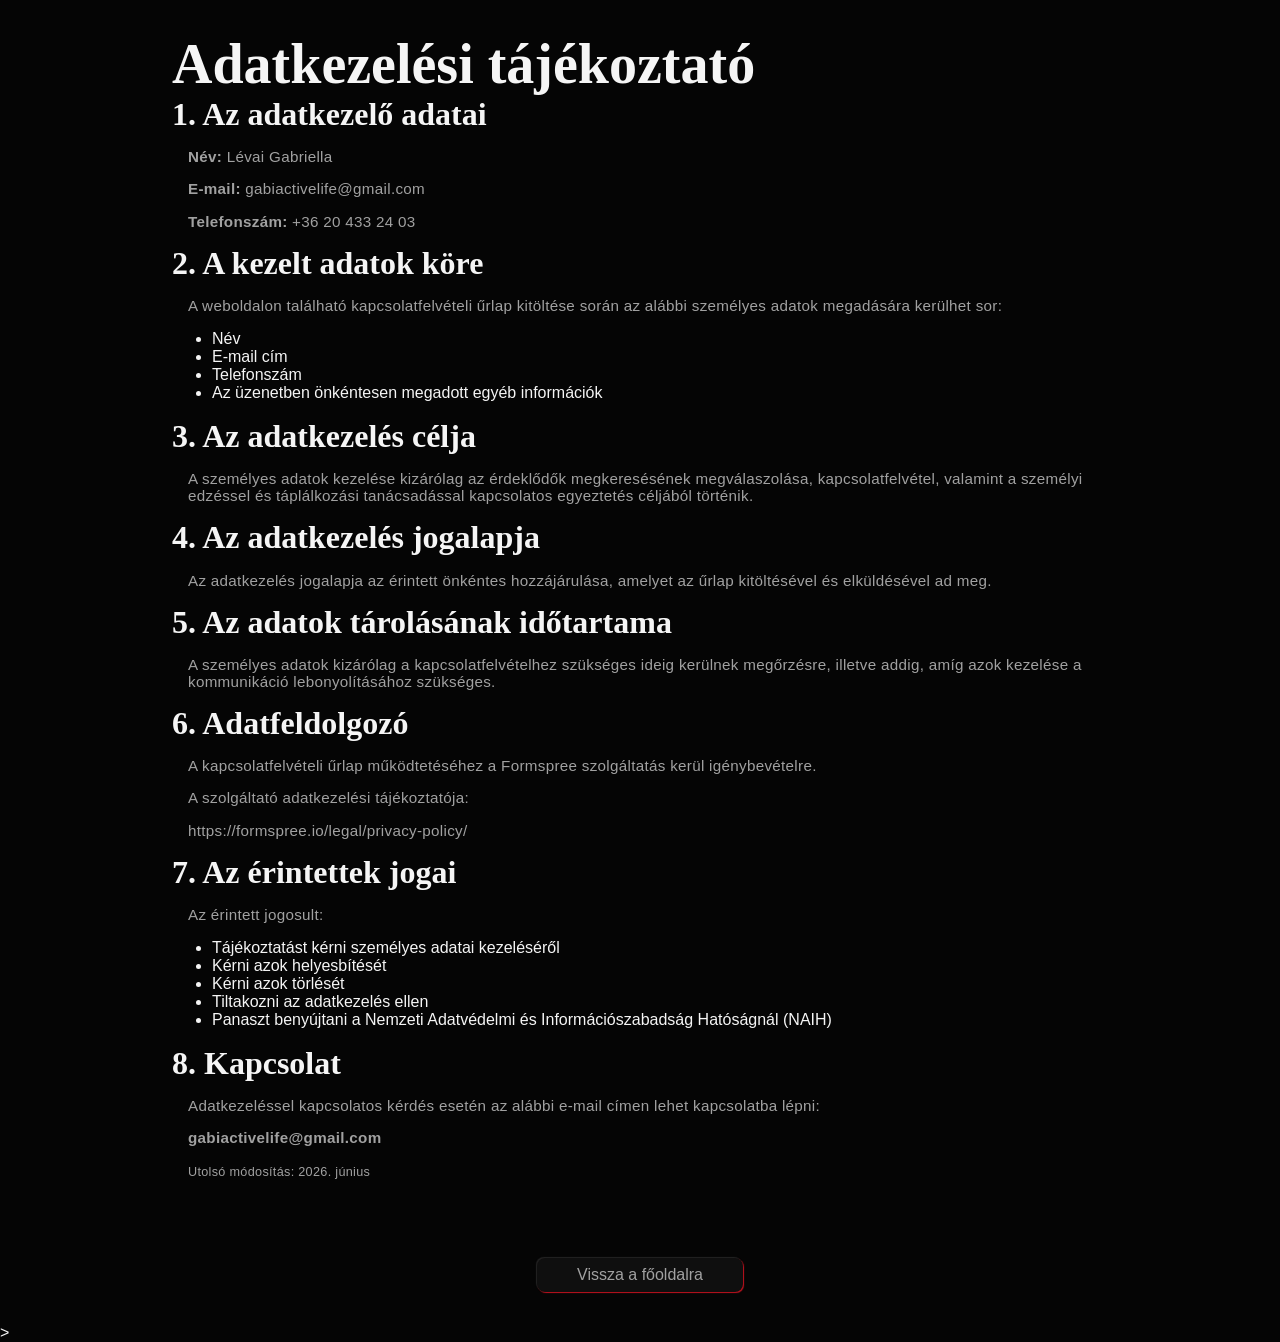
==== adatkezeles.html @ 0e0621f3 "Add files via upload" ====
<!DOCTYPE html>
<html>
    <head>
        <meta charset="UTF-8">
        <meta name="viewport" content="width=device-width", initial-scale="1.0">
        <link href="css/css.css" rel="stylesheet">
        <meta name="robots" content="noindex,follow">
        <link rel="canonical" href="https://zoltanszabo91.github.io/L-vaiGabriella/adatkezeles.html">
        <link rel="icon" href="favicon.ico">
        <link rel="stylesheet" href="css/sections.css">
        <title>Adatkezelési Tájékoztató</title>
    </head>
    <body>
        <main class="row_one adatkezeles">
    <h1>Adatkezelési tájékoztató</h1>

    <section >
        <h2>1. Az adatkezelő adatai</h2>
        <p><strong>Név:</strong> Lévai Gabriella</p>
        <p><strong>E-mail:</strong> gabiactivelife@gmail.com</p>
        <p><strong>Telefonszám:</strong> +36 20 433 24 03</p>
    </section>

    <section>
        <h2>2. A kezelt adatok köre</h2>
        <p>
            A weboldalon található kapcsolatfelvételi űrlap kitöltése során az alábbi
            személyes adatok megadására kerülhet sor:
        </p>
        <ul>
            <li>Név</li>
            <li>E-mail cím</li>
            <li>Telefonszám</li>
            <li>Az üzenetben önkéntesen megadott egyéb információk</li>
        </ul>
    </section>

    <section>
        <h2>3. Az adatkezelés célja</h2>
        <p>
            A személyes adatok kezelése kizárólag az érdeklődők megkeresésének
            megválaszolása, kapcsolatfelvétel, valamint a személyi edzéssel és
            táplálkozási tanácsadással kapcsolatos egyeztetés céljából történik.
        </p>
    </section>

    <section>
        <h2>4. Az adatkezelés jogalapja</h2>
        <p>
            Az adatkezelés jogalapja az érintett önkéntes hozzájárulása, amelyet az
            űrlap kitöltésével és elküldésével ad meg.
        </p>
    </section>

    <section>
        <h2>5. Az adatok tárolásának időtartama</h2>
        <p>
            A személyes adatok kizárólag a kapcsolatfelvételhez szükséges ideig
            kerülnek megőrzésre, illetve addig, amíg azok kezelése a kommunikáció
            lebonyolításához szükséges.
        </p>
    </section>

    <section>
        <h2>6. Adatfeldolgozó</h2>
        <p>
            A kapcsolatfelvételi űrlap működtetéséhez a Formspree szolgáltatás kerül
            igénybevételre.
        </p>

        <p>
            A szolgáltató adatkezelési tájékoztatója:
        </p>

        <p>
            <a href="https://formspree.io/legal/privacy-policy/" target="_blank">
                https://formspree.io/legal/privacy-policy/
            </a>
        </p>
    </section>

    <section>
        <h2>7. Az érintettek jogai</h2>
        <p>Az érintett jogosult:</p>

        <ul>
            <li>Tájékoztatást kérni személyes adatai kezeléséről</li>
            <li>Kérni azok helyesbítését</li>
            <li>Kérni azok törlését</li>
            <li>Tiltakozni az adatkezelés ellen</li>
            <li>
                Panaszt benyújtani a Nemzeti Adatvédelmi és Információszabadság
                Hatóságnál (NAIH)
            </li>
        </ul>
    </section>

    <section>
        <h2>8. Kapcsolat</h2>
        <p>
            Adatkezeléssel kapcsolatos kérdés esetén az alábbi e-mail címen lehet
            kapcsolatba lépni:
        </p>

        <p>
            <strong>gabiactivelife@gmail.com</strong>
        </p>
    </section>


    <p>
        <small>Utolsó módosítás: 2026. június</small>
    </p>
</main>

<div style="display: flex; justify-content: center; padding: 2rem;"><a href="index.html" class="btn">Vissza a főoldalra</a></div>


    </body>
</html>>
---- css/css.css ----
:root {
    --primary: #c1121f;
    --btnactive: #9b0f19;

    --bg: #050505;
    --layout: #0f0f0f;
    --bgop: rgba(13, 13, 13, 0.8);

    --line: #242424;
    --line-border: #7e0000;

    --text: #f5f5f5;
    --muted-text: #a1a1a1;
}

* {
    box-sizing: border-box;
}

/* Chrome, Edge, Safari */
::-webkit-scrollbar {
    display: none;
}

/* Firefox */
html {
    scrollbar-width: none;
    scroll-behavior: smooth;
}

/* IE/regi Edge */
body {
    -ms-overflow-style: none;
}

h1,
h2,
h3 {
    font-family: Cormorant Garamond, serif;
    margin: 0;
}
h1{
    font-size: 3.5rem;
}
h2 {
    font-size: 2rem;
}
h3 {
    font-size: 1.2rem;
}

body {
    margin: 0;
    background-color: var(--bg);
    color: var(--text);
    font-family: 'Manrope', sans-serif;
    overflow-x: hidden;
}

p {
    color: var(--muted-text);
    letter-spacing: 0.02em;
    font-weight: 300;
    font-size: 0.95rem;
}
/* térkép "dark mode" */
#map {
    filter: invert(90%) hue-rotate(180deg);
}
/* gombok */

.btn {
    all: unset;
    cursor: pointer;
    width: fit-content;
    background-color: var(--layout);
    color: var(--muted-text);
    padding: 0.5rem 2.5rem;
    border-radius: 8px;
    transition: all 0.2s ease;
    box-shadow: 1px 1px 1px var(--primary), -1px -1px 1px var(--line);
}

.btn:hover {
    background-color: var(--primary);
    color: var(--text);
    transform: scale(1.1);
    box-shadow: 0 4px 8px var(--bg);
}

/* nav bar */

.menu {
    width: 100%;
    position: fixed;
    top: 0;
    left: 0;
    box-sizing: border-box;
    padding-right: 2rem;
    background: transparent;
    z-index: 100;
    display: flex;
    justify-content: space-between;
    transition: background-color 0.3s ease, backdrop-filter 0.3s ease;
}

#hamb {
    display: none;
}

.hamb_list {
    display: flex;
    align-items: center;
    margin: 0;
    gap: 3rem;
}

.menu img {
    height: 60px;
    margin: 12px 50px;
    cursor: pointer;
    transition: all 0.2s ease;
}

.menu ul li {
    display: inline;
}

.menu ul li a {
    text-decoration: none;
    color: var(--muted-text);
    display: block;
    padding: 12px 20px;
    border-radius: 8px;
    transition: all 0.3s ease;
}

.menu ul li a:hover {
    background-color: var(--primary);
    color: var(--text);
    transform: scale(1.1);
}

.menu.sticky-active {
    background-color: var(--bgop);
    backdrop-filter: blur(8px);
    -webkit-backdrop-filter: blur(8px);
}

.menu.sticky-active img {
    height: 40px;
}

/* Hero section */

.hero-container {
    height: 80vh;
    min-height: 550px;
}

.hero {
    background:
        linear-gradient(rgba(0, 0, 0, .3), rgba(0, 0, 0, .3)),
        url("../pictures/hero.png");
    background-size:
        100% 100%,
        cover;
    background-position:
        center,
        calc(50% + 150px) center;
    background-repeat:
        no-repeat,
        no-repeat;
    height: 100%;
    min-height: inherit;
    display: flex;
    flex-direction: column;
    justify-content: flex-end;
}

.hero-info {
    margin: 0 5rem;
    width: 45%;
    max-height: none;
    height: auto;
}

.hero-info p,
.hero-info h1,
.hero-info h2 {
    margin-top: 2rem;
}

.hero-btn {
    margin: 2rem 5rem;
}

/* Szemlelet */

.szemlelet_container {
    max-width: 1500px;
    min-width: 70%;
    height: 150px;
    gap: 1rem;
    margin: 0 auto;
    display: flex;
    justify-content: space-between;
    align-items: center;
}

.szemlelet_item {
    width: 24%;
    text-align: center;
    transition: all 0.3s ease;
}

.szemlelet_item p {
    margin-top: 0;
}

.szemlelet_item:hover {
    transform: scale(1.1);
}

.szemlelet_img {
    height: 75px;
    margin: 0 1rem;
}

.vertical_line {
    height: 80px;
    width: 1px;
    background-color: var(--line);
}

@media (max-width: 820px) {
    .hero-container {
        height: 100svh;
        min-height: 560px;
    }

    .hero-info {
        width: 70%;
        margin: 0 2rem;
    }

    .szemlelet_container {
        height: auto;
        flex-wrap: wrap;
        justify-content: center;
        margin: 0 auto;
        padding: 1rem;
    }

    .szemlelet_item {
        width: 45%;
        gap: 0;
        margin: 0;
    }

    .szemlelet_img {
        margin: 0;
    }

    .middle {
        display: none;
    }

    .hero-btn {
        margin: 2rem auto;
    }
}

@media (max-width: 900px) and (orientation: landscape) {
    .hero-container {
        height: auto;
        min-height: 100svh;
    }

    .hero {
        min-height: 100svh;
        justify-content: center;
        padding-top: 80px;
        background-position:
            center,
            center;
    }

    .hero-info {
        width: min(70%, 520px);
        margin: 0 2rem;
    }

    .hero-info p,
    .hero-info h1,
    .hero-info h2 {
        margin-top: 1rem;
    }

    .hero-btn {
        margin: 2rem;
    }
}


/* Content */

.row_one {
    background-color: var(--bg);
    padding: 2rem;
}

.row_two {
    background-color: var(--layout);
    padding: 2rem;
}

.section_border {
    border: none;
    height: 2px;
    margin: 0;
    padding: 0;
    background: linear-gradient(to right, var(--bg) 0%, var(--line-border) 40%, var(--line-border) 60%, var(--bg) 100%);
}

/* Footer */

footer {
    background-color: var(--bg);
    display: flex;
    justify-content: space-around;
    padding: 1rem;
}
.kapcsolatok{
    display: flex;
    gap: 1rem;
    margin-top: 1rem;
    margin-bottom: 1rem;
}
.kapcsolatok img{
    height: 70px;
    width: 70px;
    transition:all 0.1s ease;
}
.kapcsolatok img:hover{
    transform: scale(1.1);
}
footer a{
    text-decoration: none;
    color: var(--muted-text);
}

.btn.active {
    background-color: var(--btnactive);
}

.btn.active:hover {
    background-color: var(--primary);
}

.locations {
    display: flex;
    gap: 1rem;
}

@media (max-width: 820px) {
    /* hamburger menu */

    .menu {
        justify-content: center;
        height: 80px;
        padding-right: 0;
        background: transparent;
        backdrop-filter: none;
        -webkit-backdrop-filter: none;
    }

    .menu.sticky-active {
        background: transparent;
        backdrop-filter: none;
        -webkit-backdrop-filter: none;
    }

    .hamb_list {
        position: absolute;
        top: 0;
        left: 0;
        flex-direction: column;
        justify-content: center;
        align-items: center;
        gap: 1rem;
        width: 100%;
        height: 0;
        padding: 0;
        background-color: transparent;
        backdrop-filter: none;
        -webkit-backdrop-filter: none;
        overflow: hidden;
        transition: height 0.3s ease, background-color 0.3s ease;
        z-index: 120;
    }

    .hamb_list.hamb_on {
        height: 330px;
        padding-top: 80px;
        background-color: var(--bgop);
        backdrop-filter: blur(8px);
        -webkit-backdrop-filter: blur(8px);
    }

    #hamb {
        display: unset;
        cursor: pointer;
        position: fixed;
        padding: 10px;
        padding-top: 0;
        top: 5px;
        right: 20px;
        font-size: 50px;
        z-index: 150;
        background-color: transparent;
        border-radius: 14px;
    }

    #logo {
        position: absolute;
        left: 0;
        padding: 4px;
        border-radius: 8px;
        z-index: 150;
    }

    /* footer */

    footer {
        flex-direction: column;
        align-items: center;
        justify-content: center;
        gap: 1rem;
        text-align: center;
    }
    .kapcsolatok{
        align-items: center;
        justify-content: center;
    }
}


.adatkezeles{
    max-width: 1000px;
    margin: auto;
}
.adatkezeles p{
    padding-left: 1rem;
}
.adatkezeles a{
    text-decoration: none;
    color: var(--muted-text);
}
.impresszum{
    max-width: 1000px;
    margin: auto;
}
.impresszum p{
    padding-left: 1rem;
}
.impresszum a{
    text-decoration: none;
    color: var(--muted-text);
}
---- css/sections.css ----
/* sections */
:root {
    --primary: #c1121f;
    --btnactive: #9b0f19;

    --bg: #050505;
    --layout: #0f0f0f;
    --bgop: rgba(13, 13, 13, 0.8);

    --line: #242424;

    --text: #f5f5f5;
    --muted-text: #a1a1a1;
}

hr{
    border: none;
    width: 140px;
    height: 1px;
    background: linear-gradient(to right, var(--primary) 0%, var(--bg) 100%);
    margin: 1rem 0;
}

/* -- Nemsablon -- */


.Nemsablon_content{
    display: flex;
    flex-direction: row;
    align-items: center;
    justify-content: center;
}
.Nemsablon_description{
    margin: 2rem;
    max-width: 400px;
}
.Nemsablon_list{
    display: flex;
    max-width: 1300px;
    gap: 1.5rem;
}
.Nemsablon_card{
    display: flex;
    flex-direction: column;
    justify-content: center;
    align-items: center;
    text-align: center;
    padding: 1rem;
    border: solid 3px var(--line);
    border-radius: 8px;
    width: 200px;
    background: radial-gradient(
        circle at 30% 70%, 
        var(--bg) 30%, 
        var(--line) 100%);
    transition: all 0.3s ease;
}
.Nemsablon_card:hover{
    transform: scale(1.03);
}
.Nemsablon_img{
    width: 150px;
    margin: 1rem;
}

@media (max-width: 1140px) {
    .Nemsablon_list{
        flex-direction: column;
    }
    .Nemsablon_description{
        width: 50%;
    }
    .Nemsablon_card{
        flex-direction: row;
        width: auto;
    }
}
@media (max-width: 750px) {
    .Nemsablon_content{
        flex-direction: column;
    }
    .Nemsablon_description{
        text-align: center;
        width: 90%;
    }
    .Nemsablon_content hr{
        background: linear-gradient(to right, var(--bg) 0%, var(--primary) 40%, var(--primary) 60%, var(--bg) 100%);
        margin: 1rem auto;
    }
}


/* -- Célod -- */


.goal{
    display: flex;
    flex-direction: row;
    justify-content: center;
    align-items: center;
    margin: 0;
    padding: 0;
}

            /* - Lista - */
            .goal-list-cont{
                flex: 1;
                margin-left: clamp(16px,
                    calc(16px + (100vw - 1300px) * 0.3067),
                    200px
                    );
            }
            .goal-list {
                list-style: none;
                padding: 0;
                margin: 40px 0;
            }

            .goal-list li {
                display: flex;
                align-items: center;
                gap: 20px;

                padding: 22px 0;

                color: #fff;
                font-size: 1.2rem;
                font-weight: 400;

                border-bottom: 1px solid rgba(255,255,255,0.08);
            }

            .goal-list li i {
                color: #e10600;
                font-size: 1.8rem;

                min-width: 32px;
            }

            /* - Kép - */

            .goal-img {
                flex: 1;
                height: 100%;
                position: relative;
                overflow: visible;
            }

                    /* PIROS HÁTTÉR (keret) */
            .goal-img::before {
                content: "";
                position: absolute;
                inset: 0;

                background: var(--primary);

                clip-path: polygon(20% 0, 100% 0, 85% 100%, 0% 100%);

                /* EZ HOZZA LÉTRE A KERETET */
                transform: translateX(-15px);

                z-index: 1;
            }

            .goal-img img {
                object-fit: cover;
                object-position: calc(50% - 400px) center;
                display: block;
                height: 100%;
                width: 100%;
                min-height: 700px;

                position: relative;
                z-index: 2;

                clip-path: polygon(20% 0, 100% 0, 100% 100%, 0% 100%);
            }

@media (max-width: 750px){
    .goal{
        flex-direction: column;
    }
    .goal-img::before{
        content: none;
    }
    .goal-img img{
        clip-path: none;
    }
    .goal-list-cont{
        margin-top: 2rem;
    }
    .goal h2{
        width: 100%;
        text-align: center;
    }
    .goal hr{
        background: linear-gradient(to right, var(--bg) 0%, var(--primary) 40%, var(--primary) 60%, var(--bg) 100%);
        margin: 1rem auto;
    }
}

/* -- Szolgáltatások -- */

.szolg_container{
    display: flex;
    flex-direction: column;
    justify-content: center;
    align-items: center;
    text-align: center;
}
.szolg_list{
    max-width: 1300px;
    width: 100%;
    gap: 2rem;
    margin: 2rem auto;
    display: grid;
    grid-template-columns: repeat(auto-fit, minmax(300px, 1fr));
}
.szolg_card{
    border: solid 3px var(--line);
    background: radial-gradient(
        circle at 30% 70%, 
        var(--bg) 30%, 
        var(--line) 100%);
    border-radius: 8px;
    overflow: hidden;
    position: relative;
    transition: all 0.3s ease;
}
.szolg_card:hover{
    transform: scale(1.03);
}
.szolg_card h3, .szolg_card p{
    margin: 1.5rem;
}
.szolg_card_desc{
    position: relative;
}
.szolg_img{
    width: 100%;
    object-fit: cover;
    border-bottom: solid 2px var(--primary);
}
.premium{
    border: solid 3px rgb(143, 121, 0);
    scale: 1.03;
}
.szol_logo_cont{
    position: absolute;
    display: flex;
    justify-content: center;
    align-items: center;
    top: -80px;
    left: 20px;
    background: rgba(193, 18, 31, 1);
    height: 65px;
    width: 65px;
    border-radius: 50%;
        box-shadow:
        0 0 0 5px rgba(0,0,0,1), /* áttetsző fekete gyűrű */
        0 0 0 8px #b90000;           /* háttérszínű külső gyűrű */
}
.szol_logo_cont::before{
    content: "";
    position: absolute;
    inset: 0;
    border-radius: 50%;
    background: rgba(0,0,0,.5);
    z-index: 1;
}
.szolg_logo{
    height: 50px;
    z-index: 100;
}
.szol_logo_prem{
    position: absolute;
    display: flex;
    justify-content: center;
    align-items: center;
    top: -80px;
    left: 20px;
    background: var(--bg);
    height: 65px;
    width: 65px;
    border-radius: 50%;
    border-radius: 50%;
        box-shadow:
        0 0 0 3px rgb(143, 121, 0);
}
.szolg_container hr{
    background: linear-gradient(to right, var(--bg) 0%, var(--primary) 40%, var(--primary) 60%, var(--bg) 100%);
        margin: 1rem auto;
}
.szolg_container p{
    text-align: left;
}


/* -- To Do Line Section -- */

.todo_line_sec{
    display: flex;
    flex-direction: column;
    justify-content: center;
    align-items: center;
}
.todo_line_sec h2{
    text-align: center;
}
.todo_line_sec hr{
    background: linear-gradient(to right, var(--layout) 0%, var(--primary) 40%, var(--primary) 60%, var(--layout) 100%);
    margin: 1rem auto;
}

    /* - Line - */

    .todo_line_cont{
    display: flex;
    flex-direction: column;
    position: relative;
    width: 85%;
    }
    .round_cont{
        display: flex;
        flex-direction: row;
        justify-content: space-between;
        align-items: center;
    }
    .round{
        height: 40px;
        width: 40px;
        border: solid 3px var(--primary);
        border-radius: 50%;
        display: flex;
        justify-content: center;
        align-items: center;
        z-index: 2;
        background: var(--layout);
    }
    .round_holder{
        width: 180px;
        display: flex;
        flex-direction: column;
        align-items: center;
    }
    .line_under_round{
        height: 0px;
        width: calc(100% - 200px);
        position: absolute;
        border: dotted 2px var(--line);
        z-index: 1;
        left: 100px;
    }




    /* - description - */

    .todo_line_desc{
        display: flex;
        flex-direction: row;
        justify-content: space-between;
        align-items: center;
        height: 150px;
    }
    .todo_card{
        width: 180px;
        height: 100%;
        text-align: center;
        display: flex;
        flex-direction: column;
        justify-content: start;
        margin-top: 2rem;
    }

@media (max-width: 900px) {
    .todo_line_cont{
        flex-direction: row;
        justify-content: space-between;
    }
    .round_cont{
        flex-direction: column;
        height: auto;
        flex: 0.5;
    } 
    .todo_line_desc{
        flex: 1.5;
        flex-direction: column;
        height: auto;
        justify-content: space-between;
    }
    .round_holder, .todo_card{
        width: auto;
        margin: 1rem;
        justify-content: center;
        height: 100px;
    }
    .line_under_round{
        width: 0px;
        height: calc(100% - 100px);
        left: 12%;
        top: 50px;
    }
}


/* -- Csomagok -- */
.csomagok h2{
    text-align: center;
}
.csomagok p{
    text-align: center;
}
.csomagok hr{
    background: linear-gradient(to right, var(--bg) 0%, var(--primary) 40%, var(--primary) 60%, var(--bg) 100%);
    margin: 1rem auto;
}

.csomag_slide_cont{
    position: relative;
    background-color: var(--bg);
    height: 300px;
    width: 600px;
    margin: auto;
}
.csomag_slide_item{
    display: flex;
    flex-direction: column;
    justify-content: center;
    align-items: center;
    text-align: center;

    border: solid 1px var(--primary);
    background: radial-gradient(
        circle at 30% 70%, 
        var(--bg) 30%, 
        var(--line) 100%);
    position: absolute;
    overflow: hidden;
    width: 150px;
    height: 220px;
    border-radius: 16px;
    top: 35px;
    left: 225px;
    box-shadow: 0 10px 15px rgba(85, 1, 1, 0.6);
    transition: all .2s ease;
    user-select: none;
}
.ajanlott{
    position: absolute;
    width: 150px;
    height: 30px;
    background: var(--primary);
    display: flex;
    justify-content: center;
    align-items: center;
    rotate: 40deg;
    top: 15px;
    left: 28%;
}
.csomag_slide_item hr{
    background: linear-gradient(to right, var(--bg) 0%, var(--primary) 40%, var(--primary) 60%, var(--bg) 100%);
}
.active{
    opacity: 1;
    z-index: 10;
    transform: translateX(0) scale(1);
}
.left{
    opacity: 0.8;
    transform: translateX(-100px) scale(0.8);
    z-index: 9;
}
.right{
    opacity: 0.8;
    transform: translateX(100px) scale(0.8);
    z-index: 9;
}
.hide{
    opacity: 0;
    pointer-events: none;
    left: 225px;
}
#prev_btn{
    position: absolute;
    top: 130px;
    left: 5px;
    height: 40px;
    width: 5px;
    font-size: 30px;
    cursor:pointer;
    user-select:none;
}
#next_btn{
    position: absolute;
    top: 130px;
    left: 580px;
    height: 40px;
    width: 5px;
    font-size: 30px;
    cursor:pointer;
    user-select:none;
}
@media (max-width: 640px){
    .csomagok{
        height: fit-content;
    }
    .csomag_slide_item{
        top: 140px;
        left: 25px;
    }
    .csomag_slide_cont{
        height: 500px;
        width: 200px;
        margin: auto;
    }
    .left{
        transform: translateY(-100px) scale(0.8);
    }
    .right{
        transform: translateY(100px) scale(0.8);
    }
    .hide{
        left: 25px;
    }
    #prev_btn{
        top: 10px;
        left: 99px;
        rotate: 90deg;
    }
    #next_btn{
        left: 99px;
        top: 440px;
        rotate: 90deg;
    }
}


/* -- Rólam -- */

.rolam{
    display: flex;
    flex-direction: column;
    height: 700px;
    padding: 2rem;
    justify-content: center;
    align-items: center;
}
.rolam_cim hr, .rolam_text hr{
        margin: 1rem auto;
        background: linear-gradient(to right, var(--bg) 0%, var(--primary) 40%, var(--primary) 60%, var(--bg) 100%);
    }
.rolam_desc_cont{
    display: flex;
    flex-direction: row;
    margin: auto;
    max-width: 90%;
    border: solid 1px var(--line);
    border-radius: 8px;
    overflow: hidden;
}
.rolam_desc{
    display: flex;
    flex-direction: row;
    gap: 1rem;
    flex: 2;
}
.rolam_cimek{
    flex: 0.5;
    min-width: 170px;
    position: relative;
    margin-left: 1rem;
    margin-top: 2rem;
}
.rolam_cimek h3 {
    font-size: 1.3rem;
    height: 50px;
    display: flex;
    align-items: center;
    cursor: pointer;
    margin: 0 1rem;
}
.indicator{
    position: absolute;
    left: 0;
    top: 0;
    height: 50px;
    width: 6px;
    background-color: var(--primary);
    transition: all 0.2s ease;
}
.rolam_text{
    overflow-y: auto;
    margin: 1.3rem;
    max-width: 650px;
    border-left: solid 1px var(--line);
    padding-left: 1rem;
    height: 500px;
}
.rolam_text p{
    font-size: 1.1rem;
    letter-spacing: 1px;
    margin: 2rem 0;
    line-height: 1.8;
}
.rolam_img{
    height: 600px;
    width: 450px;
    background: url("../pictures/aboutme.jpg");
    background-size: cover;
    background-position: center;
    background-repeat: no-repeat;
    flex: 1;
}


@media (max-width: 950px){
    .rolam{
        height: auto;
    }
    .rolam_desc_cont{
        flex-direction: column;
    }
    .rolam_img{
        flex: auto;
        width: 100%;
        height: 700px;
        margin: auto;
    }
}
@media (max-width: 700px) {
    .rolam_desc{
        flex-direction: column;
    }
}

/* -- email -- */

.email{
    display: flex;
    flex-direction: column;
    align-items: center;
}
.email hr{
    margin: 1rem auto;
    background: linear-gradient(to right, var(--bg) 0%, var(--primary) 40%, var(--primary) 60%, var(--bg) 100%);
}
.email h2, .email p{
    text-align: center;
}
.email-cont{
    display: flex;
    flex-direction: column;
    width: clamp(300px, 80%, 600px);
}
label{
    color: var(--muted-text);
}
input{
    background-color: var(--muted-text);
    color: var(--bg);
    border: none;
    height: 1.7rem;
    border-radius: 4px;
    margin: 0.5rem 0 1rem 0;
}
textarea{
    background-color: var(--muted-text);
    font-family: 'Manrope', sans-serif;
    color: var(--bg);
    border: none;
    border-radius: 4px;
    margin: 0.5rem 0 1rem 0;
    resize: vertical;
}
input:focus, textarea:focus{
    outline: none;
    border: 2px solid var(--btnactive);
    box-shadow: 0 0 5px var(--primary);
}
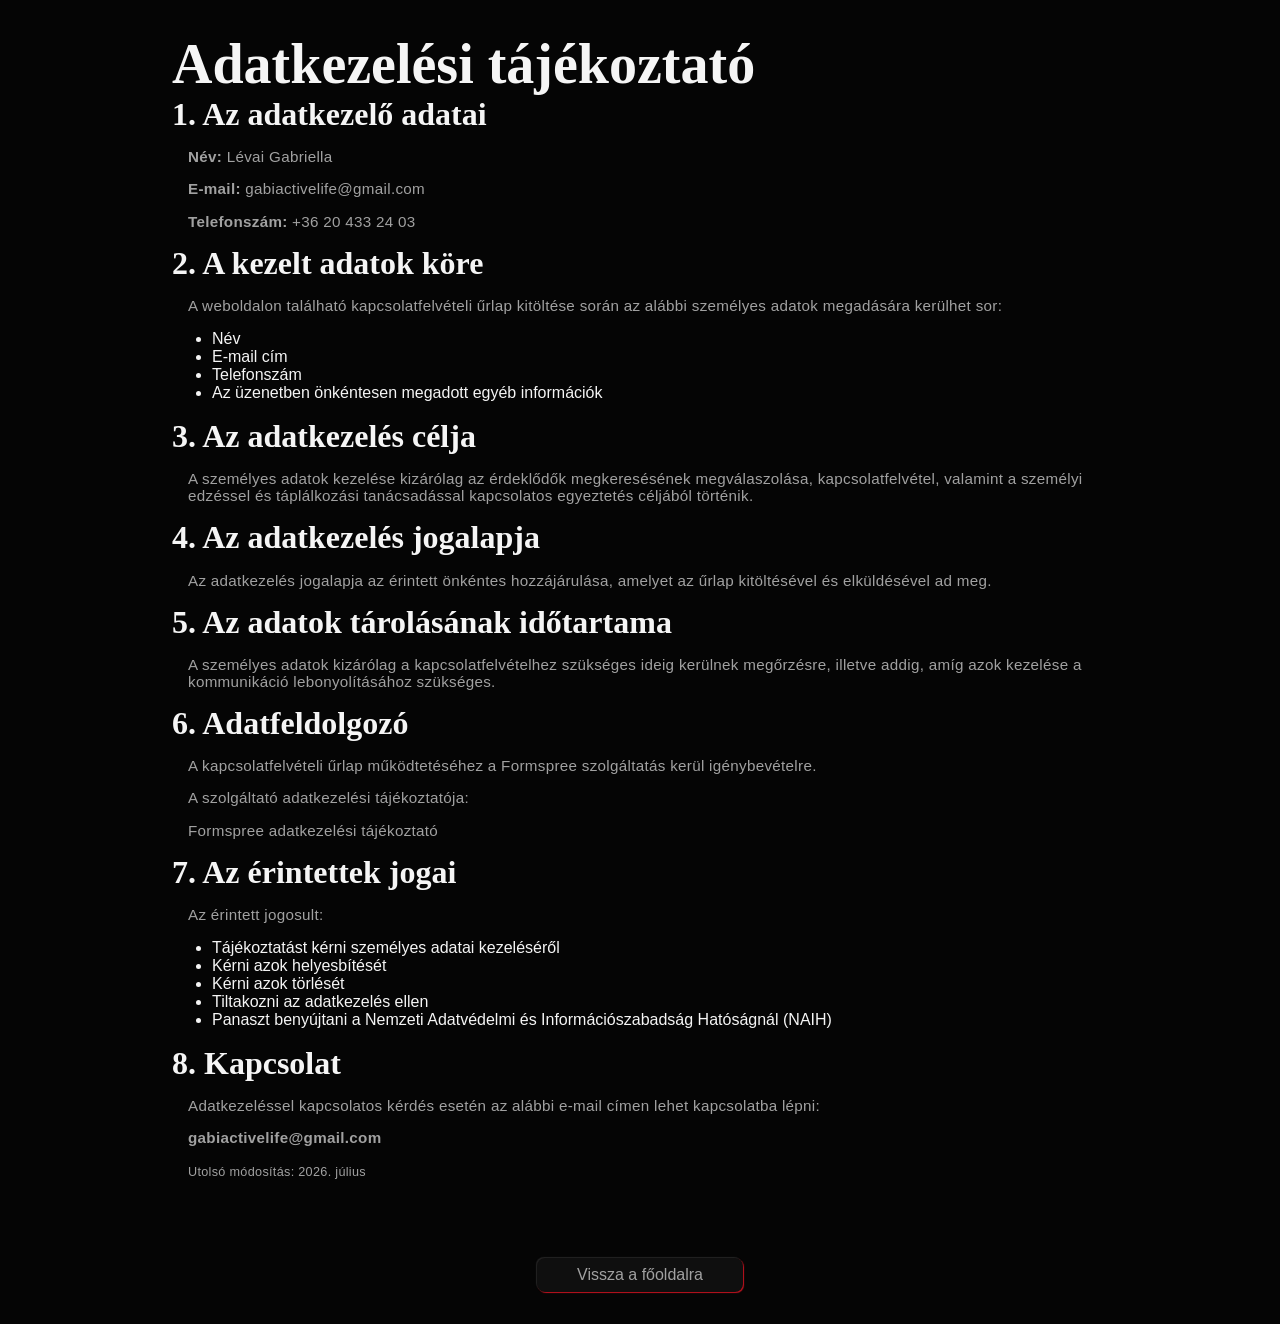
==== commit 7ded5aa4: "Add files via upload" ====
--- a/adatkezeles.html
+++ b/adatkezeles.html
@@ -2,10 +2,10 @@
 <html>
     <head>
         <meta charset="UTF-8">
-        <meta name="viewport" content="width=device-width", initial-scale="1.0">
+        <meta name="viewport" content="width=device-width, initial-scale=1.0">
         <link href="css/css.css" rel="stylesheet">
-        <meta name="robots" content="noindex,follow">
-        <link rel="canonical" href="https://zoltanszabo91.github.io/L-vaiGabriella/adatkezeles.html">
+        <meta name="robots" content="index,follow">
+        <link rel="canonical" href="https://levaigabriella.github.io/LevaiGabriella/adatkezeles.html">
         <link rel="icon" href="favicon.ico">
         <link rel="stylesheet" href="css/sections.css">
         <title>Adatkezelési Tájékoztató</title>
@@ -73,8 +73,10 @@
         </p>
 
         <p>
-            <a href="https://formspree.io/legal/privacy-policy/" target="_blank">
-                https://formspree.io/legal/privacy-policy/
+            <a href="https://formspree.io/legal/privacy-policy/"
+                target="_blank"
+                rel="noopener noreferrer">
+                Formspree adatkezelési tájékoztató
             </a>
         </p>
     </section>
@@ -109,7 +111,7 @@
 
 
     <p>
-        <small>Utolsó módosítás: 2026. június</small>
+        <small>Utolsó módosítás: 2026. július</small>
     </p>
 </main>
 
@@ -117,4 +119,4 @@
 
 
     </body>
-</html>>+</html>
--- a/css/css.css
+++ b/css/css.css
@@ -340,6 +340,7 @@
 .kapcsolatok img{
     height: 70px;
     width: 70px;
+    filter: brightness(0) invert(1);
     transition:all 0.1s ease;
 }
 .kapcsolatok img:hover{
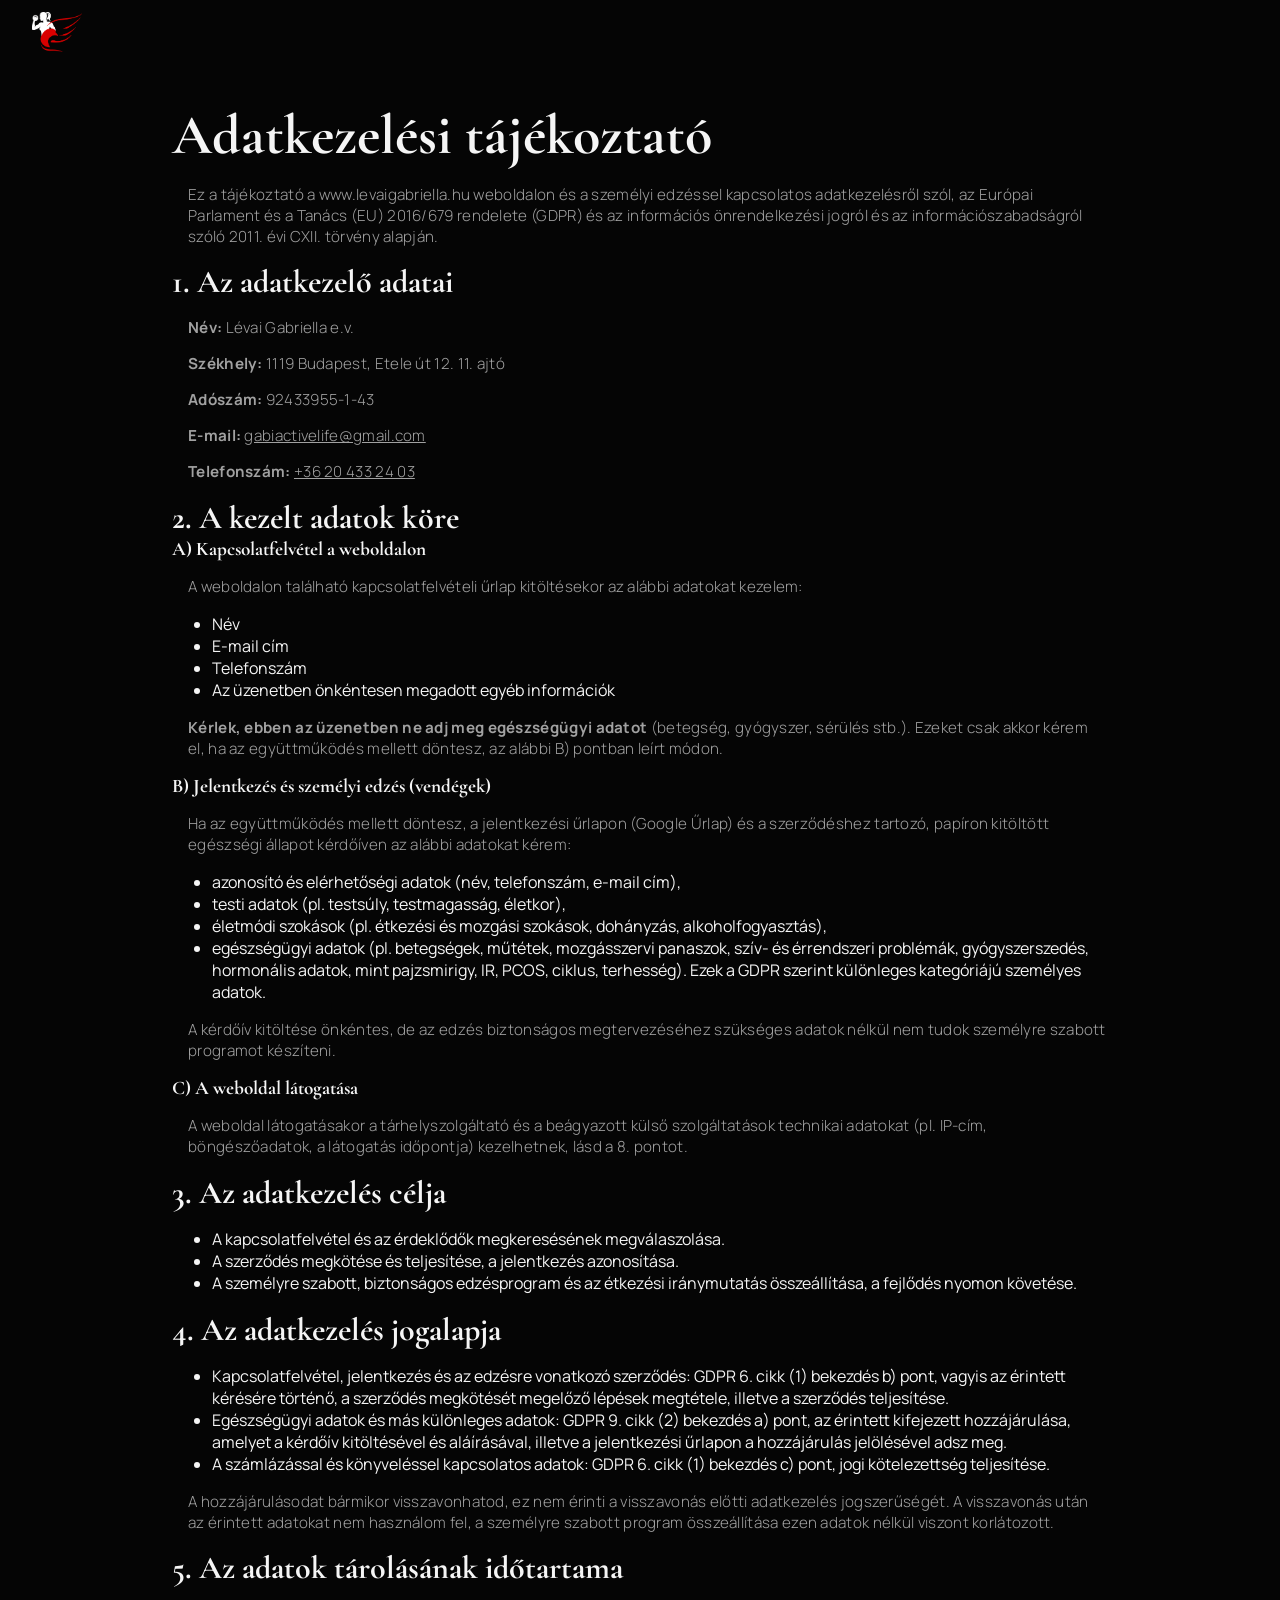
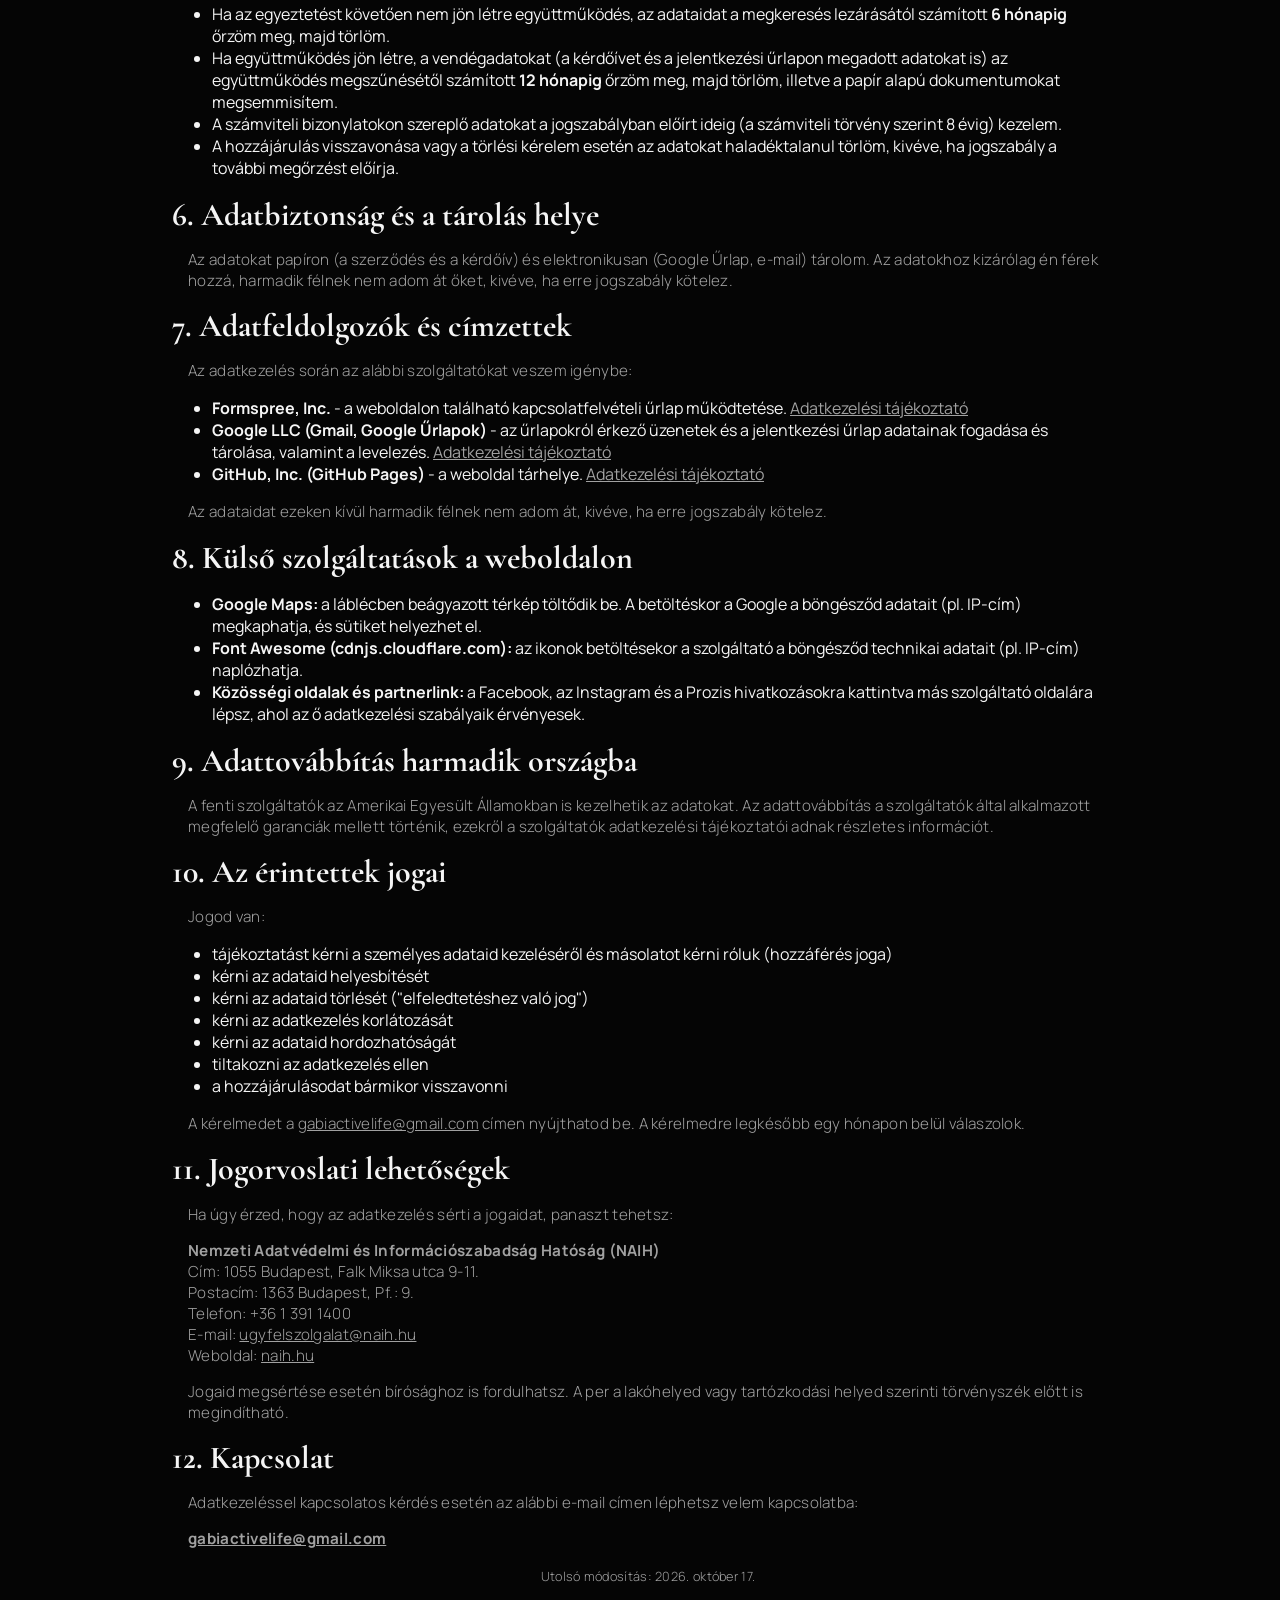
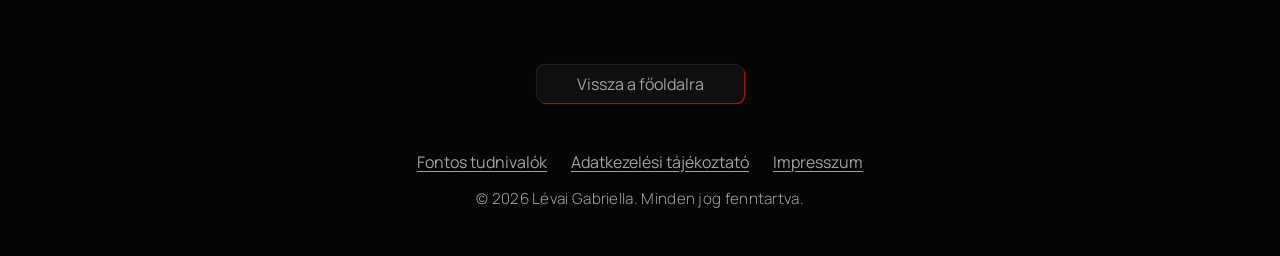
==== commit 0122a2cb: "Jogi megfelelőségek javítása, Prozis partnerlink elhelyezése." ====
--- a/adatkezeles.html
+++ b/adatkezeles.html
@@ -1,122 +1,252 @@
-<!DOCTYPE html>
-<html>
-    <head>
-        <meta charset="UTF-8">
-        <meta name="viewport" content="width=device-width, initial-scale=1.0">
-        <link href="css/css.css" rel="stylesheet">
-        <meta name="robots" content="index,follow">
-        <link rel="canonical" href="https://levaigabriella.github.io/LevaiGabriella/adatkezeles.html">
-        <link rel="icon" href="favicon.ico">
-        <link rel="stylesheet" href="css/sections.css">
-        <title>Adatkezelési Tájékoztató</title>
-    </head>
-    <body>
-        <main class="row_one adatkezeles">
-    <h1>Adatkezelési tájékoztató</h1>
-
-    <section >
-        <h2>1. Az adatkezelő adatai</h2>
-        <p><strong>Név:</strong> Lévai Gabriella</p>
-        <p><strong>E-mail:</strong> gabiactivelife@gmail.com</p>
-        <p><strong>Telefonszám:</strong> +36 20 433 24 03</p>
-    </section>
-
-    <section>
-        <h2>2. A kezelt adatok köre</h2>
-        <p>
-            A weboldalon található kapcsolatfelvételi űrlap kitöltése során az alábbi
-            személyes adatok megadására kerülhet sor:
-        </p>
-        <ul>
-            <li>Név</li>
-            <li>E-mail cím</li>
-            <li>Telefonszám</li>
-            <li>Az üzenetben önkéntesen megadott egyéb információk</li>
-        </ul>
-    </section>
-
-    <section>
-        <h2>3. Az adatkezelés célja</h2>
-        <p>
-            A személyes adatok kezelése kizárólag az érdeklődők megkeresésének
-            megválaszolása, kapcsolatfelvétel, valamint a személyi edzéssel és
-            táplálkozási tanácsadással kapcsolatos egyeztetés céljából történik.
-        </p>
-    </section>
-
-    <section>
-        <h2>4. Az adatkezelés jogalapja</h2>
-        <p>
-            Az adatkezelés jogalapja az érintett önkéntes hozzájárulása, amelyet az
-            űrlap kitöltésével és elküldésével ad meg.
-        </p>
-    </section>
-
-    <section>
-        <h2>5. Az adatok tárolásának időtartama</h2>
-        <p>
-            A személyes adatok kizárólag a kapcsolatfelvételhez szükséges ideig
-            kerülnek megőrzésre, illetve addig, amíg azok kezelése a kommunikáció
-            lebonyolításához szükséges.
-        </p>
-    </section>
-
-    <section>
-        <h2>6. Adatfeldolgozó</h2>
-        <p>
-            A kapcsolatfelvételi űrlap működtetéséhez a Formspree szolgáltatás kerül
-            igénybevételre.
-        </p>
-
-        <p>
-            A szolgáltató adatkezelési tájékoztatója:
-        </p>
-
-        <p>
-            <a href="https://formspree.io/legal/privacy-policy/"
-                target="_blank"
-                rel="noopener noreferrer">
-                Formspree adatkezelési tájékoztató
-            </a>
-        </p>
-    </section>
-
-    <section>
-        <h2>7. Az érintettek jogai</h2>
-        <p>Az érintett jogosult:</p>
-
-        <ul>
-            <li>Tájékoztatást kérni személyes adatai kezeléséről</li>
-            <li>Kérni azok helyesbítését</li>
-            <li>Kérni azok törlését</li>
-            <li>Tiltakozni az adatkezelés ellen</li>
-            <li>
-                Panaszt benyújtani a Nemzeti Adatvédelmi és Információszabadság
-                Hatóságnál (NAIH)
-            </li>
-        </ul>
-    </section>
-
-    <section>
-        <h2>8. Kapcsolat</h2>
-        <p>
-            Adatkezeléssel kapcsolatos kérdés esetén az alábbi e-mail címen lehet
-            kapcsolatba lépni:
-        </p>
-
-        <p>
-            <strong>gabiactivelife@gmail.com</strong>
-        </p>
-    </section>
-
-
-    <p>
-        <small>Utolsó módosítás: 2026. július</small>
-    </p>
-</main>
-
-<div style="display: flex; justify-content: center; padding: 2rem;"><a href="index.html" class="btn">Vissza a főoldalra</a></div>
-
-
-    </body>
-</html>+<!DOCTYPE html>
+<html lang="hu">
+    <head>
+        <meta charset="UTF-8">
+        <meta name="viewport" content="width=device-width, initial-scale=1.0">
+        <meta name="description" content="Adatkezelési tájékoztató - Lévai Gabriella személyi edző weboldala.">
+        <meta name="robots" content="index,follow">
+        <link rel="canonical" href="https://www.levaigabriella.hu/adatkezeles.html">
+        <link rel="icon" href="pictures/icon.ico">
+        <link href="css/style.css" rel="stylesheet">
+        <link rel="stylesheet" href="css/sections.css">
+        <title>Adatkezelési tájékoztató | Lévai Gabriella</title>
+    </head>
+    <body>
+        <header class="subpage-header">
+            <a href="index.html"><img src="pictures/Logoinverse.png" alt="Lévai Gabriella - főoldal"></a>
+        </header>
+
+        <main class="row-one adatkezeles">
+            <h1>Adatkezelési tájékoztató</h1>
+
+            <p>
+                Ez a tájékoztató a www.levaigabriella.hu weboldalon és a személyi edzéssel kapcsolatos adatkezelésről
+                szól, az Európai Parlament és a Tanács (EU) 2016/679 rendelete (GDPR) és az információs önrendelkezési
+                jogról és az információszabadságról szóló 2011. évi CXII. törvény alapján.
+            </p>
+
+            <section>
+                <h2>1. Az adatkezelő adatai</h2>
+                <p><strong>Név:</strong> Lévai Gabriella e.v.</p>
+                <p><strong>Székhely:</strong> 1119 Budapest, Etele út 12. 11. ajtó</p>
+                <p><strong>Adószám:</strong> 92433955-1-43</p>
+                <p><strong>E-mail:</strong> <a href="mailto:gabiactivelife@gmail.com">gabiactivelife@gmail.com</a></p>
+                <p><strong>Telefonszám:</strong> <a href="tel:+36204332403">+36 20 433 24 03</a></p>
+            </section>
+
+            <section>
+                <h2>2. A kezelt adatok köre</h2>
+
+                <h3>A) Kapcsolatfelvétel a weboldalon</h3>
+                <p>A weboldalon található kapcsolatfelvételi űrlap kitöltésekor az alábbi adatokat kezelem:</p>
+                <ul>
+                    <li>Név</li>
+                    <li>E-mail cím</li>
+                    <li>Telefonszám</li>
+                    <li>Az üzenetben önkéntesen megadott egyéb információk</li>
+                </ul>
+                <p>
+                    <strong>Kérlek, ebben az üzenetben ne adj meg egészségügyi adatot</strong> (betegség, gyógyszer,
+                    sérülés stb.). Ezeket csak akkor kérem el, ha az együttműködés mellett döntesz, az alábbi B) pontban
+                    leírt módon.
+                </p>
+
+                <h3>B) Jelentkezés és személyi edzés (vendégek)</h3>
+                <p>
+                    Ha az együttműködés mellett döntesz, a jelentkezési űrlapon (Google Űrlap) és a szerződéshez tartozó,
+                    papíron kitöltött egészségi állapot kérdőíven az alábbi adatokat kérem:
+                </p>
+                <ul>
+                    <li>azonosító és elérhetőségi adatok (név, telefonszám, e-mail cím),</li>
+                    <li>testi adatok (pl. testsúly, testmagasság, életkor),</li>
+                    <li>életmódi szokások (pl. étkezési és mozgási szokások, dohányzás, alkoholfogyasztás),</li>
+                    <li>
+                        egészségügyi adatok (pl. betegségek, műtétek, mozgásszervi panaszok, szív- és érrendszeri
+                        problémák, gyógyszerszedés, hormonális adatok, mint pajzsmirigy, IR, PCOS, ciklus, terhesség).
+                        Ezek a GDPR szerint különleges kategóriájú személyes adatok.
+                    </li>
+                </ul>
+                <p>
+                    A kérdőív kitöltése önkéntes, de az edzés biztonságos megtervezéséhez szükséges adatok nélkül nem
+                    tudok személyre szabott programot készíteni.
+                </p>
+
+                <h3>C) A weboldal látogatása</h3>
+                <p>
+                    A weboldal látogatásakor a tárhelyszolgáltató és a beágyazott külső szolgáltatások technikai
+                    adatokat (pl. IP-cím, böngészőadatok, a látogatás időpontja) kezelhetnek, lásd a 8. pontot.
+                </p>
+            </section>
+
+            <section>
+                <h2>3. Az adatkezelés célja</h2>
+                <ul>
+                    <li>A kapcsolatfelvétel és az érdeklődők megkeresésének megválaszolása.</li>
+                    <li>A szerződés megkötése és teljesítése, a jelentkezés azonosítása.</li>
+                    <li>A személyre szabott, biztonságos edzésprogram és az étkezési iránymutatás összeállítása, a fejlődés nyomon követése.</li>
+                </ul>
+            </section>
+
+            <section>
+                <h2>4. Az adatkezelés jogalapja</h2>
+                <ul>
+                    <li>
+                        Kapcsolatfelvétel, jelentkezés és az edzésre vonatkozó szerződés: GDPR 6. cikk (1) bekezdés b)
+                        pont, vagyis az érintett kérésére történő, a szerződés megkötését megelőző lépések megtétele, illetve
+                        a szerződés teljesítése.
+                    </li>
+                    <li>
+                        Egészségügyi adatok és más különleges adatok: GDPR 9. cikk (2) bekezdés a) pont, az érintett
+                        kifejezett hozzájárulása, amelyet a kérdőív kitöltésével és aláírásával, illetve a jelentkezési
+                        űrlapon a hozzájárulás jelölésével adsz meg.
+                    </li>
+                    <li>
+                        A számlázással és könyveléssel kapcsolatos adatok: GDPR 6. cikk (1) bekezdés c) pont, jogi
+                        kötelezettség teljesítése.
+                    </li>
+                </ul>
+                <p>
+                    A hozzájárulásodat bármikor visszavonhatod, ez nem érinti a visszavonás előtti adatkezelés
+                    jogszerűségét. A visszavonás után az érintett adatokat nem használom fel, a személyre szabott program
+                    összeállítása ezen adatok nélkül viszont korlátozott.
+                </p>
+            </section>
+
+            <section>
+                <h2>5. Az adatok tárolásának időtartama</h2>
+                <ul>
+                    <li>
+                        Ha az egyeztetést követően nem jön létre együttműködés, az adataidat a megkeresés lezárásától
+                        számított <strong>6 hónapig</strong> őrzöm meg, majd törlöm.
+                    </li>
+                    <li>
+                        Ha együttműködés jön létre, a vendégadatokat (a kérdőívet és a jelentkezési űrlapon megadott
+                        adatokat is) az együttműködés megszűnésétől számított <strong>12 hónapig</strong> őrzöm meg,
+                        majd törlöm, illetve a papír alapú dokumentumokat megsemmisítem.
+                    </li>
+                    <li>
+                        A számviteli bizonylatokon szereplő adatokat a jogszabályban előírt ideig (a számviteli törvény
+                        szerint 8 évig) kezelem.
+                    </li>
+                    <li>
+                        A hozzájárulás visszavonása vagy a törlési kérelem esetén az adatokat haladéktalanul törlöm,
+                        kivéve, ha jogszabály a további megőrzést előírja.
+                    </li>
+                </ul>
+            </section>
+
+            <section>
+                <h2>6. Adatbiztonság és a tárolás helye</h2>
+                <p>
+                    Az adatokat papíron (a szerződés és a kérdőív) és elektronikusan (Google Űrlap, e-mail) tárolom.
+                    Az adatokhoz kizárólag én férek hozzá, harmadik félnek nem adom át őket, kivéve, ha erre jogszabály kötelez.
+                </p>
+            </section>
+
+            <section>
+                <h2>7. Adatfeldolgozók és címzettek</h2>
+                <p>Az adatkezelés során az alábbi szolgáltatókat veszem igénybe:</p>
+                <ul>
+                    <li>
+                        <strong>Formspree, Inc.</strong> - a weboldalon található kapcsolatfelvételi űrlap működtetése.
+                        <a href="https://formspree.io/legal/privacy-policy/" target="_blank" rel="noopener noreferrer">Adatkezelési tájékoztató</a>
+                    </li>
+                    <li>
+                        <strong>Google LLC (Gmail, Google Űrlapok)</strong> - az űrlapokról érkező üzenetek és a jelentkezési
+                        űrlap adatainak fogadása és tárolása, valamint a levelezés.
+                        <a href="https://policies.google.com/privacy?hl=hu" target="_blank" rel="noopener noreferrer">Adatkezelési tájékoztató</a>
+                    </li>
+                    <li>
+                        <strong>GitHub, Inc. (GitHub Pages)</strong> - a weboldal tárhelye.
+                        <a href="https://docs.github.com/en/site-policy/privacy-policies/github-general-privacy-statement" target="_blank" rel="noopener noreferrer">Adatkezelési tájékoztató</a>
+                    </li>
+                </ul>
+                <p>Az adataidat ezeken kívül harmadik félnek nem adom át, kivéve, ha erre jogszabály kötelez.</p>
+            </section>
+
+            <section>
+                <h2>8. Külső szolgáltatások a weboldalon</h2>
+                <ul>
+                    <li>
+                        <strong>Google Maps:</strong> a láblécben beágyazott térkép töltődik be. A betöltéskor a
+                        Google a böngésződ adatait (pl. IP-cím) megkaphatja, és sütiket helyezhet el.
+                    </li>
+                    <li>
+                        <strong>Font Awesome (cdnjs.cloudflare.com):</strong> az ikonok betöltésekor a
+                        szolgáltató a böngésződ technikai adatait (pl. IP-cím) naplózhatja.
+                    </li>
+                    <li>
+                        <strong>Közösségi oldalak és partnerlink:</strong> a Facebook, az Instagram és a Prozis
+                        hivatkozásokra kattintva más szolgáltató oldalára lépsz, ahol az ő adatkezelési
+                        szabályaik érvényesek.
+                    </li>
+                </ul>
+            </section>
+
+            <section>
+                <h2>9. Adattovábbítás harmadik országba</h2>
+                <p>
+                    A fenti szolgáltatók az Amerikai Egyesült Államokban is kezelhetik az adatokat. Az
+                    adattovábbítás a szolgáltatók által alkalmazott megfelelő garanciák mellett történik,
+                    ezekről a szolgáltatók adatkezelési tájékoztatói adnak részletes információt.
+                </p>
+            </section>
+
+            <section>
+                <h2>10. Az érintettek jogai</h2>
+                <p>Jogod van:</p>
+                <ul>
+                    <li>tájékoztatást kérni a személyes adataid kezeléséről és másolatot kérni róluk (hozzáférés joga)</li>
+                    <li>kérni az adataid helyesbítését</li>
+                    <li>kérni az adataid törlését ("elfeledtetéshez való jog")</li>
+                    <li>kérni az adatkezelés korlátozását</li>
+                    <li>kérni az adataid hordozhatóságát</li>
+                    <li>tiltakozni az adatkezelés ellen</li>
+                    <li>a hozzájárulásodat bármikor visszavonni</li>
+                </ul>
+                <p>
+                    A kérelmedet a <a href="mailto:gabiactivelife@gmail.com">gabiactivelife@gmail.com</a> címen
+                    nyújthatod be. A kérelmedre legkésőbb egy hónapon belül válaszolok.
+                </p>
+            </section>
+
+            <section>
+                <h2>11. Jogorvoslati lehetőségek</h2>
+                <p>Ha úgy érzed, hogy az adatkezelés sérti a jogaidat, panaszt tehetsz:</p>
+                <p>
+                    <strong>Nemzeti Adatvédelmi és Információszabadság Hatóság (NAIH)</strong><br>
+                    Cím: 1055 Budapest, Falk Miksa utca 9-11.<br>
+                    Postacím: 1363 Budapest, Pf.: 9.<br>
+                    Telefon: +36 1 391 1400<br>
+                    E-mail: <a href="mailto:ugyfelszolgalat@naih.hu">ugyfelszolgalat@naih.hu</a><br>
+                    Weboldal: <a href="https://naih.hu" target="_blank" rel="noopener noreferrer">naih.hu</a>
+                </p>
+                <p>
+                    Jogaid megsértése esetén bírósághoz is fordulhatsz. A per a lakóhelyed vagy tartózkodási
+                    helyed szerinti törvényszék előtt is megindítható.
+                </p>
+            </section>
+
+            <section>
+                <h2>12. Kapcsolat</h2>
+                <p>Adatkezeléssel kapcsolatos kérdés esetén az alábbi e-mail címen léphetsz velem kapcsolatba:</p>
+                <p><strong><a href="mailto:gabiactivelife@gmail.com">gabiactivelife@gmail.com</a></strong></p>
+            </section>
+
+            <p class="last-modified">
+                <small>Utolsó módosítás: 2026. október 17.</small>
+            </p>
+        </main>
+
+        <div class="back-link-wrap"><a href="index.html" class="btn">Vissza a főoldalra</a></div>
+
+        <footer class="subpage-footer">
+            <nav aria-label="Jogi információk">
+                <a href="fontos-tudnivalok.html">Fontos tudnivalók</a>
+                <a href="adatkezeles.html">Adatkezelési tájékoztató</a>
+                <a href="impresszum.html">Impresszum</a>
+            </nav>
+            <p class="copyright">&copy; 2026 Lévai Gabriella. Minden jog fenntartva.</p>
+        </footer>
+    </body>
+</html>
--- a/css/style.css
+++ b/css/style.css
@@ -0,0 +1,586 @@
+/* Betűtípusok - saját szerverről töltődnek (fonts/ mappa), Manrope és Cormorant Garamond, SIL Open Font License */
+@font-face {
+    font-family: 'Manrope';
+    font-style: normal;
+    font-display: swap;
+    font-weight: 200 800;
+    src: url('../fonts/manrope-latin-ext-wght-normal.woff2') format('woff2');
+    unicode-range: U+0100-02BA, U+02BD-02C5, U+02C7-02CC, U+02CE-02D7, U+02DD-02FF, U+0304, U+0308, U+0329, U+1D00-1DBF, U+1E00-1E9F, U+1EF2-1EFF, U+2020, U+20A0-20AB, U+20AD-20C0, U+2113, U+2C60-2C7F, U+A720-A7FF;
+}
+@font-face {
+    font-family: 'Manrope';
+    font-style: normal;
+    font-display: swap;
+    font-weight: 200 800;
+    src: url('../fonts/manrope-latin-wght-normal.woff2') format('woff2');
+    unicode-range: U+0000-00FF, U+0131, U+0152-0153, U+02BB-02BC, U+02C6, U+02DA, U+02DC, U+0304, U+0308, U+0329, U+2000-206F, U+20AC, U+2122, U+2191, U+2193, U+2212, U+2215, U+FEFF, U+FFFD;
+}
+@font-face {
+    font-family: 'Cormorant Garamond';
+    font-style: normal;
+    font-display: swap;
+    font-weight: 300 700;
+    src: url('../fonts/cormorant-garamond-latin-ext-wght-normal.woff2') format('woff2');
+    unicode-range: U+0100-02BA, U+02BD-02C5, U+02C7-02CC, U+02CE-02D7, U+02DD-02FF, U+0304, U+0308, U+0329, U+1D00-1DBF, U+1E00-1E9F, U+1EF2-1EFF, U+2020, U+20A0-20AB, U+20AD-20C0, U+2113, U+2C60-2C7F, U+A720-A7FF;
+}
+@font-face {
+    font-family: 'Cormorant Garamond';
+    font-style: normal;
+    font-display: swap;
+    font-weight: 300 700;
+    src: url('../fonts/cormorant-garamond-latin-wght-normal.woff2') format('woff2');
+    unicode-range: U+0000-00FF, U+0131, U+0152-0153, U+02BB-02BC, U+02C6, U+02DA, U+02DC, U+0304, U+0308, U+0329, U+2000-206F, U+20AC, U+2122, U+2191, U+2193, U+2212, U+2215, U+FEFF, U+FFFD;
+}
+
+:root {
+    --primary: #c1121f;
+    --btnactive: #9b0f19;
+
+    --bg: #050505;
+    --layout: #0f0f0f;
+    --bgop: rgba(13, 13, 13, 0.8);
+
+    --line: #242424;
+    --line-border: #7e0000;
+
+    --text: #f5f5f5;
+    --muted-text: #a1a1a1;
+}
+
+* {
+    box-sizing: border-box;
+}
+
+/* Az oldal görgetősávja rejtett; a belső görgethető dobozokon (pl. Rólam) látszik marad. Chrome, Edge, Safari: */
+html::-webkit-scrollbar {
+    display: none;
+}
+
+/* Firefox */
+html {
+    scrollbar-width: none;
+    scroll-behavior: smooth;
+}
+
+h1,
+h2,
+h3 {
+    font-family: "Cormorant Garamond", serif;
+    margin: 0;
+}
+h1 {
+    font-size: 3.5rem;
+}
+h2 {
+    font-size: 2rem;
+}
+h3 {
+    font-size: 1.2rem;
+}
+
+body {
+    margin: 0;
+    background-color: var(--bg);
+    color: var(--text);
+    font-family: 'Manrope', sans-serif;
+    overflow-x: hidden;
+}
+
+p {
+    color: var(--muted-text);
+    letter-spacing: 0.02em;
+    font-weight: 300;
+    font-size: 0.95rem;
+}
+/* térkép "dark mode" */
+#map {
+    max-width: 100%;
+    border: 0;
+    filter: invert(90%) hue-rotate(180deg);
+}
+/* gombok */
+
+.btn {
+    all: unset;
+    cursor: pointer;
+    width: fit-content;
+    background-color: var(--layout);
+    color: var(--muted-text);
+    padding: 0.5rem 2.5rem;
+    border-radius: 8px;
+    transition: all 0.2s ease;
+    box-shadow: 1px 1px 1px var(--primary), -1px -1px 1px var(--line);
+}
+
+.btn:hover {
+    background-color: var(--primary);
+    color: var(--text);
+    transform: scale(1.1);
+    box-shadow: 0 4px 8px var(--bg);
+}
+
+/* Fókusz-jelzés billentyűzethez */
+:focus-visible {
+    outline: 2px solid var(--primary);
+    outline-offset: 3px;
+}
+
+.btn:focus-visible {
+    outline: 2px solid var(--text);
+    outline-offset: 3px;
+}
+
+/* nav bar */
+
+.menu {
+    width: 100%;
+    position: fixed;
+    top: 0;
+    left: 0;
+    box-sizing: border-box;
+    padding-right: 2rem;
+    background: transparent;
+    z-index: 100;
+    display: flex;
+    justify-content: space-between;
+    transition: background-color 0.3s ease, backdrop-filter 0.3s ease;
+}
+
+#hamb {
+    display: none;
+}
+
+.hamb-list {
+    display: flex;
+    align-items: center;
+    margin: 0;
+    gap: 3rem;
+}
+
+.menu img {
+    height: 60px;
+    margin: 12px 50px;
+    cursor: pointer;
+    transition: all 0.2s ease;
+}
+
+.menu ul li {
+    display: inline;
+}
+
+.menu ul li a {
+    text-decoration: none;
+    color: var(--muted-text);
+    display: block;
+    padding: 12px 20px;
+    border-radius: 8px;
+    transition: all 0.3s ease;
+}
+
+.menu ul li a:hover {
+    background-color: var(--primary);
+    color: var(--text);
+    transform: scale(1.1);
+}
+
+.menu.sticky-active {
+    background-color: var(--bgop);
+    backdrop-filter: blur(8px);
+    -webkit-backdrop-filter: blur(8px);
+}
+
+.menu.sticky-active img {
+    height: 40px;
+}
+
+/* Hero section */
+
+.hero-container {
+    height: 80vh;
+    min-height: 550px;
+}
+
+.hero {
+    background:
+        linear-gradient(rgba(0, 0, 0, .3), rgba(0, 0, 0, .3)),
+        url("../pictures/hero.png");
+    background-size:
+        100% 100%,
+        cover;
+    background-position:
+        center,
+        calc(50% + 150px) center;
+    background-repeat:
+        no-repeat,
+        no-repeat;
+    height: 100%;
+    min-height: inherit;
+    display: flex;
+    flex-direction: column;
+    justify-content: flex-end;
+}
+
+.hero-info {
+    margin: 0 5rem;
+    width: 45%;
+    max-height: none;
+    height: auto;
+}
+
+.hero-info p,
+.hero-info h1,
+.hero-info h2 {
+    margin-top: 2rem;
+}
+
+.hero-btn {
+    margin: 2rem 5rem;
+}
+
+/* Szemlelet */
+
+.szemlelet-container {
+    max-width: 1500px;
+    min-width: 70%;
+    height: 150px;
+    gap: 1rem;
+    margin: 0 auto;
+    display: flex;
+    justify-content: space-between;
+    align-items: center;
+}
+
+.szemlelet-item {
+    width: 24%;
+    text-align: center;
+    transition: all 0.3s ease;
+}
+
+.szemlelet-item p {
+    margin-top: 0;
+}
+
+.szemlelet-item:hover {
+    transform: scale(1.1);
+}
+
+.szemlelet-img {
+    height: 75px;
+    margin: 0 1rem;
+}
+
+.vertical-line {
+    height: 80px;
+    width: 1px;
+    background-color: var(--line);
+}
+
+@media (max-width: 820px) {
+    .hero-container {
+        height: 100svh;
+        min-height: 560px;
+    }
+
+    .hero-info {
+        width: 70%;
+        margin: 0 2rem;
+    }
+
+    .szemlelet-container {
+        height: auto;
+        flex-wrap: wrap;
+        justify-content: center;
+        margin: 0 auto;
+        padding: 1rem;
+    }
+
+    .szemlelet-item {
+        width: 45%;
+        gap: 0;
+        margin: 0;
+    }
+
+    .szemlelet-img {
+        margin: 0;
+    }
+
+    .middle {
+        display: none;
+    }
+
+    .hero-btn {
+        margin: 2rem auto;
+    }
+}
+
+@media (max-width: 900px) and (orientation: landscape) {
+    .hero-container {
+        height: auto;
+        min-height: 100svh;
+    }
+
+    .hero {
+        min-height: 100svh;
+        justify-content: center;
+        padding-top: 80px;
+        background-position:
+            center,
+            center;
+    }
+
+    .hero-info {
+        width: min(70%, 520px);
+        margin: 0 2rem;
+    }
+
+    .hero-info p,
+    .hero-info h1,
+    .hero-info h2 {
+        margin-top: 1rem;
+    }
+
+    .hero-btn {
+        margin: 2rem;
+    }
+}
+
+
+/* Content */
+
+.row-one {
+    background-color: var(--bg);
+    padding: 2rem;
+}
+
+.row-two {
+    background-color: var(--layout);
+    padding: 2rem;
+}
+
+.section-border {
+    border: none;
+    height: 2px;
+    margin: 0;
+    padding: 0;
+    background: linear-gradient(to right, var(--bg) 0%, var(--line-border) 40%, var(--line-border) 60%, var(--bg) 100%);
+}
+
+/* Footer */
+
+footer {
+    background-color: var(--bg);
+    padding: 1rem;
+}
+.footer-main {
+    display: flex;
+    justify-content: space-around;
+}
+.copyright {
+    text-align: center;
+}
+.kapcsolatok{
+    display: flex;
+    gap: 1rem;
+    margin-top: 1rem;
+    margin-bottom: 1rem;
+}
+.kapcsolatok img{
+    height: 70px;
+    width: 70px;
+    filter: brightness(0) invert(1);
+    transition:all 0.1s ease;
+}
+.kapcsolatok img:hover{
+    transform: scale(1.1);
+}
+footer a{
+    text-decoration: none;
+    color: var(--muted-text);
+}
+
+.btn.btn-active {
+    background-color: var(--btnactive);
+}
+
+.btn.btn-active:hover {
+    background-color: var(--primary);
+}
+
+.locations {
+    display: flex;
+    gap: 1rem;
+}
+
+@media (max-width: 820px) {
+    /* hamburger menu */
+
+    .menu {
+        justify-content: center;
+        height: 80px;
+        padding-right: 0;
+        background: transparent;
+        backdrop-filter: none;
+        -webkit-backdrop-filter: none;
+    }
+
+    .menu.sticky-active {
+        background: transparent;
+        backdrop-filter: none;
+        -webkit-backdrop-filter: none;
+    }
+
+    .hamb-list {
+        position: absolute;
+        top: 0;
+        left: 0;
+        flex-direction: column;
+        justify-content: center;
+        align-items: center;
+        gap: 1rem;
+        width: 100%;
+        height: 0;
+        padding: 0;
+        background-color: transparent;
+        backdrop-filter: none;
+        -webkit-backdrop-filter: none;
+        overflow: hidden;
+        visibility: hidden;
+        transition: height 0.3s ease, background-color 0.3s ease, visibility 0s linear 0.3s;
+        z-index: 120;
+    }
+
+    .hamb-list.hamb-on {
+        visibility: visible;
+        transition: height 0.3s ease, background-color 0.3s ease, visibility 0s;
+        height: 330px;
+        padding-top: 80px;
+        background-color: var(--bgop);
+        backdrop-filter: blur(8px);
+        -webkit-backdrop-filter: blur(8px);
+    }
+
+    #hamb {
+        display: block;
+        border: 0;
+        color: var(--text);
+        font-family: inherit;
+        line-height: normal;
+        cursor: pointer;
+        position: fixed;
+        padding: 10px;
+        padding-top: 0;
+        top: 5px;
+        right: 20px;
+        font-size: 50px;
+        z-index: 150;
+        background-color: transparent;
+        border-radius: 14px;
+    }
+
+    #logo {
+        position: absolute;
+        left: 0;
+        padding: 4px;
+        border-radius: 8px;
+        z-index: 150;
+    }
+
+    /* footer */
+
+    .footer-main {
+        flex-direction: column;
+        align-items: center;
+        justify-content: center;
+        gap: 1rem;
+    }
+    footer {
+        text-align: center;
+    }
+    .kapcsolatok{
+        align-items: center;
+        justify-content: center;
+    }
+    .kapcsolatok img{
+        height: 50px;
+        width: 50px;
+    }
+}
+
+
+.adatkezeles{
+    max-width: 1000px;
+    margin: auto;
+}
+.adatkezeles p{
+    padding-left: 1rem;
+}
+.adatkezeles a{
+    text-decoration: underline;
+    color: var(--muted-text);
+}
+.impresszum{
+    max-width: 1000px;
+    margin: auto;
+}
+.impresszum p{
+    padding-left: 1rem;
+}
+.impresszum a{
+    text-decoration: underline;
+    color: var(--muted-text);
+}
+
+/* Hero felirat (a H1-ben, a kulcsszó miatt) */
+.hero-kicker {
+    display: block;
+    margin-bottom: 1rem;
+    color: var(--primary);
+    font-family: 'Manrope', sans-serif;
+    font-size: 0.95rem;
+    font-weight: 300;
+    letter-spacing: 0.02em;
+    text-transform: uppercase;
+}
+
+.szemlelet-img-first {
+    margin-top: 20px;
+}
+
+/* Aloldalak (adatkezelés, impresszum, 404) */
+.subpage-header img {
+    height: 40px;
+    margin: 12px 2rem;
+}
+.back-link-wrap {
+    display: flex;
+    justify-content: center;
+    padding: 2rem;
+}
+.last-modified {
+    text-align: center;
+    width: 100%;
+}
+.subpage-footer {
+    padding: 1rem 2rem 2rem;
+    text-align: center;
+}
+.subpage-footer nav {
+    display: flex;
+    justify-content: center;
+    flex-wrap: wrap;
+    gap: 1.5rem;
+}
+.subpage-footer a {
+    color: var(--muted-text);
+    text-decoration: underline;
+    text-underline-offset: 3px;
+}
+.not-found {
+    min-height: 100vh;
+    display: flex;
+    flex-direction: column;
+    align-items: center;
+    justify-content: center;
+    gap: 1rem;
+    text-align: center;
+}
--- a/css/sections.css
+++ b/css/sections.css
@@ -1,681 +1,811 @@
-/* sections */
-:root {
-    --primary: #c1121f;
-    --btnactive: #9b0f19;
-
-    --bg: #050505;
-    --layout: #0f0f0f;
-    --bgop: rgba(13, 13, 13, 0.8);
-
-    --line: #242424;
-
-    --text: #f5f5f5;
-    --muted-text: #a1a1a1;
-}
-
-hr{
-    border: none;
-    width: 140px;
-    height: 1px;
-    background: linear-gradient(to right, var(--primary) 0%, var(--bg) 100%);
-    margin: 1rem 0;
-}
-
-/* -- Nemsablon -- */
-
-
-.Nemsablon_content{
-    display: flex;
-    flex-direction: row;
-    align-items: center;
-    justify-content: center;
-}
-.Nemsablon_description{
-    margin: 2rem;
-    max-width: 400px;
-}
-.Nemsablon_list{
-    display: flex;
-    max-width: 1300px;
-    gap: 1.5rem;
-}
-.Nemsablon_card{
-    display: flex;
-    flex-direction: column;
-    justify-content: center;
-    align-items: center;
-    text-align: center;
-    padding: 1rem;
-    border: solid 3px var(--line);
-    border-radius: 8px;
-    width: 200px;
-    background: radial-gradient(
-        circle at 30% 70%, 
-        var(--bg) 30%, 
-        var(--line) 100%);
-    transition: all 0.3s ease;
-}
-.Nemsablon_card:hover{
-    transform: scale(1.03);
-}
-.Nemsablon_img{
-    width: 150px;
-    margin: 1rem;
-}
-
-@media (max-width: 1140px) {
-    .Nemsablon_list{
-        flex-direction: column;
-    }
-    .Nemsablon_description{
-        width: 50%;
-    }
-    .Nemsablon_card{
-        flex-direction: row;
-        width: auto;
-    }
-}
-@media (max-width: 750px) {
-    .Nemsablon_content{
-        flex-direction: column;
-    }
-    .Nemsablon_description{
-        text-align: center;
-        width: 90%;
-    }
-    .Nemsablon_content hr{
-        background: linear-gradient(to right, var(--bg) 0%, var(--primary) 40%, var(--primary) 60%, var(--bg) 100%);
-        margin: 1rem auto;
-    }
-}
-
-
-/* -- Célod -- */
-
-
-.goal{
-    display: flex;
-    flex-direction: row;
-    justify-content: center;
-    align-items: center;
-    margin: 0;
-    padding: 0;
-}
-
-            /* - Lista - */
-            .goal-list-cont{
-                flex: 1;
-                margin-left: clamp(16px,
-                    calc(16px + (100vw - 1300px) * 0.3067),
-                    200px
-                    );
-            }
-            .goal-list {
-                list-style: none;
-                padding: 0;
-                margin: 40px 0;
-            }
-
-            .goal-list li {
-                display: flex;
-                align-items: center;
-                gap: 20px;
-
-                padding: 22px 0;
-
-                color: #fff;
-                font-size: 1.2rem;
-                font-weight: 400;
-
-                border-bottom: 1px solid rgba(255,255,255,0.08);
-            }
-
-            .goal-list li i {
-                color: #e10600;
-                font-size: 1.8rem;
-
-                min-width: 32px;
-            }
-
-            /* - Kép - */
-
-            .goal-img {
-                flex: 1;
-                height: 100%;
-                position: relative;
-                overflow: visible;
-            }
-
-                    /* PIROS HÁTTÉR (keret) */
-            .goal-img::before {
-                content: "";
-                position: absolute;
-                inset: 0;
-
-                background: var(--primary);
-
-                clip-path: polygon(20% 0, 100% 0, 85% 100%, 0% 100%);
-
-                /* EZ HOZZA LÉTRE A KERETET */
-                transform: translateX(-15px);
-
-                z-index: 1;
-            }
-
-            .goal-img img {
-                object-fit: cover;
-                object-position: calc(50% - 400px) center;
-                display: block;
-                height: 100%;
-                width: 100%;
-                min-height: 700px;
-
-                position: relative;
-                z-index: 2;
-
-                clip-path: polygon(20% 0, 100% 0, 100% 100%, 0% 100%);
-            }
-
-@media (max-width: 750px){
-    .goal{
-        flex-direction: column;
-    }
-    .goal-img::before{
-        content: none;
-    }
-    .goal-img img{
-        clip-path: none;
-    }
-    .goal-list-cont{
-        margin-top: 2rem;
-    }
-    .goal h2{
-        width: 100%;
-        text-align: center;
-    }
-    .goal hr{
-        background: linear-gradient(to right, var(--bg) 0%, var(--primary) 40%, var(--primary) 60%, var(--bg) 100%);
-        margin: 1rem auto;
-    }
-}
-
-/* -- Szolgáltatások -- */
-
-.szolg_container{
-    display: flex;
-    flex-direction: column;
-    justify-content: center;
-    align-items: center;
-    text-align: center;
-}
-.szolg_list{
-    max-width: 1300px;
-    width: 100%;
-    gap: 2rem;
-    margin: 2rem auto;
-    display: grid;
-    grid-template-columns: repeat(auto-fit, minmax(300px, 1fr));
-}
-.szolg_card{
-    border: solid 3px var(--line);
-    background: radial-gradient(
-        circle at 30% 70%, 
-        var(--bg) 30%, 
-        var(--line) 100%);
-    border-radius: 8px;
-    overflow: hidden;
-    position: relative;
-    transition: all 0.3s ease;
-}
-.szolg_card:hover{
-    transform: scale(1.03);
-}
-.szolg_card h3, .szolg_card p{
-    margin: 1.5rem;
-}
-.szolg_card_desc{
-    position: relative;
-}
-.szolg_img{
-    width: 100%;
-    object-fit: cover;
-    border-bottom: solid 2px var(--primary);
-}
-.premium{
-    border: solid 3px rgb(143, 121, 0);
-    scale: 1.03;
-}
-.szol_logo_cont{
-    position: absolute;
-    display: flex;
-    justify-content: center;
-    align-items: center;
-    top: -80px;
-    left: 20px;
-    background: rgba(193, 18, 31, 1);
-    height: 65px;
-    width: 65px;
-    border-radius: 50%;
-        box-shadow:
-        0 0 0 5px rgba(0,0,0,1), /* áttetsző fekete gyűrű */
-        0 0 0 8px #b90000;           /* háttérszínű külső gyűrű */
-}
-.szol_logo_cont::before{
-    content: "";
-    position: absolute;
-    inset: 0;
-    border-radius: 50%;
-    background: rgba(0,0,0,.5);
-    z-index: 1;
-}
-.szolg_logo{
-    height: 50px;
-    z-index: 100;
-}
-.szol_logo_prem{
-    position: absolute;
-    display: flex;
-    justify-content: center;
-    align-items: center;
-    top: -80px;
-    left: 20px;
-    background: var(--bg);
-    height: 65px;
-    width: 65px;
-    border-radius: 50%;
-    border-radius: 50%;
-        box-shadow:
-        0 0 0 3px rgb(143, 121, 0);
-}
-.szolg_container hr{
-    background: linear-gradient(to right, var(--bg) 0%, var(--primary) 40%, var(--primary) 60%, var(--bg) 100%);
-        margin: 1rem auto;
-}
-.szolg_container p{
-    text-align: left;
-}
-
-
-/* -- To Do Line Section -- */
-
-.todo_line_sec{
-    display: flex;
-    flex-direction: column;
-    justify-content: center;
-    align-items: center;
-}
-.todo_line_sec h2{
-    text-align: center;
-}
-.todo_line_sec hr{
-    background: linear-gradient(to right, var(--layout) 0%, var(--primary) 40%, var(--primary) 60%, var(--layout) 100%);
-    margin: 1rem auto;
-}
-
-    /* - Line - */
-
-    .todo_line_cont{
-    display: flex;
-    flex-direction: column;
-    position: relative;
-    width: 85%;
-    }
-    .round_cont{
-        display: flex;
-        flex-direction: row;
-        justify-content: space-between;
-        align-items: center;
-    }
-    .round{
-        height: 40px;
-        width: 40px;
-        border: solid 3px var(--primary);
-        border-radius: 50%;
-        display: flex;
-        justify-content: center;
-        align-items: center;
-        z-index: 2;
-        background: var(--layout);
-    }
-    .round_holder{
-        width: 180px;
-        display: flex;
-        flex-direction: column;
-        align-items: center;
-    }
-    .line_under_round{
-        height: 0px;
-        width: calc(100% - 200px);
-        position: absolute;
-        border: dotted 2px var(--line);
-        z-index: 1;
-        left: 100px;
-    }
-
-
-
-
-    /* - description - */
-
-    .todo_line_desc{
-        display: flex;
-        flex-direction: row;
-        justify-content: space-between;
-        align-items: center;
-        height: 150px;
-    }
-    .todo_card{
-        width: 180px;
-        height: 100%;
-        text-align: center;
-        display: flex;
-        flex-direction: column;
-        justify-content: start;
-        margin-top: 2rem;
-    }
-
-@media (max-width: 900px) {
-    .todo_line_cont{
-        flex-direction: row;
-        justify-content: space-between;
-    }
-    .round_cont{
-        flex-direction: column;
-        height: auto;
-        flex: 0.5;
-    } 
-    .todo_line_desc{
-        flex: 1.5;
-        flex-direction: column;
-        height: auto;
-        justify-content: space-between;
-    }
-    .round_holder, .todo_card{
-        width: auto;
-        margin: 1rem;
-        justify-content: center;
-        height: 100px;
-    }
-    .line_under_round{
-        width: 0px;
-        height: calc(100% - 100px);
-        left: 12%;
-        top: 50px;
-    }
-}
-
-
-/* -- Csomagok -- */
-.csomagok h2{
-    text-align: center;
-}
-.csomagok p{
-    text-align: center;
-}
-.csomagok hr{
-    background: linear-gradient(to right, var(--bg) 0%, var(--primary) 40%, var(--primary) 60%, var(--bg) 100%);
-    margin: 1rem auto;
-}
-
-.csomag_slide_cont{
-    position: relative;
-    background-color: var(--bg);
-    height: 300px;
-    width: 600px;
-    margin: auto;
-}
-.csomag_slide_item{
-    display: flex;
-    flex-direction: column;
-    justify-content: center;
-    align-items: center;
-    text-align: center;
-
-    border: solid 1px var(--primary);
-    background: radial-gradient(
-        circle at 30% 70%, 
-        var(--bg) 30%, 
-        var(--line) 100%);
-    position: absolute;
-    overflow: hidden;
-    width: 150px;
-    height: 220px;
-    border-radius: 16px;
-    top: 35px;
-    left: 225px;
-    box-shadow: 0 10px 15px rgba(85, 1, 1, 0.6);
-    transition: all .2s ease;
-    user-select: none;
-}
-.ajanlott{
-    position: absolute;
-    width: 150px;
-    height: 30px;
-    background: var(--primary);
-    display: flex;
-    justify-content: center;
-    align-items: center;
-    rotate: 40deg;
-    top: 15px;
-    left: 28%;
-}
-.csomag_slide_item hr{
-    background: linear-gradient(to right, var(--bg) 0%, var(--primary) 40%, var(--primary) 60%, var(--bg) 100%);
-}
-.active{
-    opacity: 1;
-    z-index: 10;
-    transform: translateX(0) scale(1);
-}
-.left{
-    opacity: 0.8;
-    transform: translateX(-100px) scale(0.8);
-    z-index: 9;
-}
-.right{
-    opacity: 0.8;
-    transform: translateX(100px) scale(0.8);
-    z-index: 9;
-}
-.hide{
-    opacity: 0;
-    pointer-events: none;
-    left: 225px;
-}
-#prev_btn{
-    position: absolute;
-    top: 130px;
-    left: 5px;
-    height: 40px;
-    width: 5px;
-    font-size: 30px;
-    cursor:pointer;
-    user-select:none;
-}
-#next_btn{
-    position: absolute;
-    top: 130px;
-    left: 580px;
-    height: 40px;
-    width: 5px;
-    font-size: 30px;
-    cursor:pointer;
-    user-select:none;
-}
-@media (max-width: 640px){
-    .csomagok{
-        height: fit-content;
-    }
-    .csomag_slide_item{
-        top: 140px;
-        left: 25px;
-    }
-    .csomag_slide_cont{
-        height: 500px;
-        width: 200px;
-        margin: auto;
-    }
-    .left{
-        transform: translateY(-100px) scale(0.8);
-    }
-    .right{
-        transform: translateY(100px) scale(0.8);
-    }
-    .hide{
-        left: 25px;
-    }
-    #prev_btn{
-        top: 10px;
-        left: 99px;
-        rotate: 90deg;
-    }
-    #next_btn{
-        left: 99px;
-        top: 440px;
-        rotate: 90deg;
-    }
-}
-
-
-/* -- Rólam -- */
-
-.rolam{
-    display: flex;
-    flex-direction: column;
-    height: 700px;
-    padding: 2rem;
-    justify-content: center;
-    align-items: center;
-}
-.rolam_cim hr, .rolam_text hr{
-        margin: 1rem auto;
-        background: linear-gradient(to right, var(--bg) 0%, var(--primary) 40%, var(--primary) 60%, var(--bg) 100%);
-    }
-.rolam_desc_cont{
-    display: flex;
-    flex-direction: row;
-    margin: auto;
-    max-width: 90%;
-    border: solid 1px var(--line);
-    border-radius: 8px;
-    overflow: hidden;
-}
-.rolam_desc{
-    display: flex;
-    flex-direction: row;
-    gap: 1rem;
-    flex: 2;
-}
-.rolam_cimek{
-    flex: 0.5;
-    min-width: 170px;
-    position: relative;
-    margin-left: 1rem;
-    margin-top: 2rem;
-}
-.rolam_cimek h3 {
-    font-size: 1.3rem;
-    height: 50px;
-    display: flex;
-    align-items: center;
-    cursor: pointer;
-    margin: 0 1rem;
-}
-.indicator{
-    position: absolute;
-    left: 0;
-    top: 0;
-    height: 50px;
-    width: 6px;
-    background-color: var(--primary);
-    transition: all 0.2s ease;
-}
-.rolam_text{
-    overflow-y: auto;
-    margin: 1.3rem;
-    max-width: 650px;
-    border-left: solid 1px var(--line);
-    padding-left: 1rem;
-    height: 500px;
-}
-.rolam_text p{
-    font-size: 1.1rem;
-    letter-spacing: 1px;
-    margin: 2rem 0;
-    line-height: 1.8;
-}
-.rolam_img{
-    height: 600px;
-    width: 450px;
-    background: url("../pictures/aboutme.jpg");
-    background-size: cover;
-    background-position: center;
-    background-repeat: no-repeat;
-    flex: 1;
-}
-
-
-@media (max-width: 950px){
-    .rolam{
-        height: auto;
-    }
-    .rolam_desc_cont{
-        flex-direction: column;
-    }
-    .rolam_img{
-        flex: auto;
-        width: 100%;
-        height: 700px;
-        margin: auto;
-    }
-}
-@media (max-width: 700px) {
-    .rolam_desc{
-        flex-direction: column;
-    }
-}
-
-/* -- email -- */
-
-.email{
-    display: flex;
-    flex-direction: column;
-    align-items: center;
-}
-.email hr{
-    margin: 1rem auto;
-    background: linear-gradient(to right, var(--bg) 0%, var(--primary) 40%, var(--primary) 60%, var(--bg) 100%);
-}
-.email h2, .email p{
-    text-align: center;
-}
-.email-cont{
-    display: flex;
-    flex-direction: column;
-    width: clamp(300px, 80%, 600px);
-}
-label{
-    color: var(--muted-text);
-}
-input{
-    background-color: var(--muted-text);
-    color: var(--bg);
-    border: none;
-    height: 1.7rem;
-    border-radius: 4px;
-    margin: 0.5rem 0 1rem 0;
-}
-textarea{
-    background-color: var(--muted-text);
-    font-family: 'Manrope', sans-serif;
-    color: var(--bg);
-    border: none;
-    border-radius: 4px;
-    margin: 0.5rem 0 1rem 0;
-    resize: vertical;
-}
-input:focus, textarea:focus{
-    outline: none;
-    border: 2px solid var(--btnactive);
-    box-shadow: 0 0 5px var(--primary);
-}
+/* sections - a színváltozók a style.css :root blokkjában vannak */
+
+hr{
+    border: none;
+    width: 140px;
+    height: 1px;
+    background: linear-gradient(to right, var(--primary) 0%, var(--bg) 100%);
+    margin: 1rem 0;
+}
+
+/* -- Nemsablon -- */
+
+
+.nemsablon-content{
+    display: flex;
+    flex-direction: row;
+    align-items: center;
+    justify-content: center;
+}
+.nemsablon-description{
+    margin: 2rem;
+    max-width: 400px;
+}
+.nemsablon-list{
+    display: flex;
+    max-width: 1300px;
+    gap: 1.5rem;
+}
+.nemsablon-card{
+    display: flex;
+    flex-direction: column;
+    justify-content: center;
+    align-items: center;
+    text-align: center;
+    padding: 1rem;
+    border: solid 3px var(--line);
+    border-radius: 8px;
+    width: 200px;
+    background: radial-gradient(
+        circle at 30% 70%, 
+        var(--bg) 30%, 
+        var(--line) 100%);
+    transition: all 0.3s ease;
+}
+.nemsablon-card:hover{
+    transform: scale(1.03);
+}
+.nemsablon-img{
+    width: 150px;
+    margin: 1rem;
+}
+
+@media (max-width: 1140px) {
+    .nemsablon-list{
+        flex-direction: column;
+    }
+    .nemsablon-description{
+        width: 50%;
+    }
+    .nemsablon-card{
+        flex-direction: row;
+        width: auto;
+    }
+}
+@media (max-width: 750px) {
+    .nemsablon-content{
+        flex-direction: column;
+    }
+    .nemsablon-description{
+        text-align: center;
+        width: 90%;
+    }
+    .nemsablon-content hr{
+        background: linear-gradient(to right, var(--bg) 0%, var(--primary) 40%, var(--primary) 60%, var(--bg) 100%);
+        margin: 1rem auto;
+    }
+}
+
+
+/* -- Célod -- */
+
+
+.goal{
+    display: flex;
+    flex-direction: row;
+    justify-content: center;
+    align-items: center;
+    margin: 0;
+    padding: 0;
+}
+
+            /* - Lista - */
+            .goal-list-cont{
+                flex: 1;
+                margin-left: clamp(16px,
+                    calc(16px + (100vw - 1300px) * 0.3067),
+                    200px
+                    );
+            }
+            .goal-list {
+                list-style: none;
+                padding: 0;
+                margin: 40px 0;
+            }
+
+            .goal-list li {
+                display: flex;
+                align-items: center;
+                gap: 20px;
+
+                padding: 22px 0;
+
+                color: #fff;
+                font-size: 1.2rem;
+                font-weight: 400;
+
+                border-bottom: 1px solid rgba(255,255,255,0.08);
+            }
+
+            .goal-list li i {
+                color: #e10600;
+                font-size: 1.8rem;
+
+                min-width: 32px;
+            }
+
+            /* - Kép - */
+
+            .goal-img {
+                flex: 1;
+                height: 100%;
+                position: relative;
+                overflow: visible;
+            }
+
+                    /* PIROS HÁTTÉR (keret) */
+            .goal-img::before {
+                content: "";
+                position: absolute;
+                inset: 0;
+
+                background: var(--primary);
+
+                clip-path: polygon(20% 0, 100% 0, 85% 100%, 0% 100%);
+
+                /* EZ HOZZA LÉTRE A KERETET */
+                transform: translateX(-15px);
+
+                z-index: 1;
+            }
+
+            .goal-img img {
+                object-fit: cover;
+                object-position: calc(50% - 400px) center;
+                display: block;
+                height: 100%;
+                width: 100%;
+                min-height: 700px;
+
+                position: relative;
+                z-index: 2;
+
+                clip-path: polygon(20% 0, 100% 0, 100% 100%, 0% 100%);
+            }
+
+@media (max-width: 750px){
+    .goal{
+        flex-direction: column;
+    }
+    .goal-img::before{
+        content: none;
+    }
+    .goal-img img{
+        clip-path: none;
+    }
+    .goal-list-cont{
+        margin-top: 2rem;
+    }
+    .goal h2{
+        width: 100%;
+        text-align: center;
+    }
+    .goal hr{
+        background: linear-gradient(to right, var(--bg) 0%, var(--primary) 40%, var(--primary) 60%, var(--bg) 100%);
+        margin: 1rem auto;
+    }
+}
+
+/* -- Szolgáltatások -- */
+
+.szolg-container{
+    display: flex;
+    flex-direction: column;
+    justify-content: center;
+    align-items: center;
+    text-align: center;
+}
+.szolg-list{
+    max-width: 1300px;
+    width: 100%;
+    gap: 2rem;
+    margin: 2rem auto;
+    display: grid;
+    grid-template-columns: repeat(auto-fit, minmax(300px, 1fr));
+}
+.szolg-card{
+    border: solid 3px var(--line);
+    background: radial-gradient(
+        circle at 30% 70%, 
+        var(--bg) 30%, 
+        var(--line) 100%);
+    border-radius: 8px;
+    overflow: hidden;
+    position: relative;
+    transition: all 0.3s ease;
+}
+.szolg-card:hover{
+    transform: scale(1.03);
+}
+.szolg-card h3, .szolg-card p{
+    margin: 1.5rem;
+}
+.szolg-card-desc{
+    position: relative;
+}
+.szolg-img{
+    width: 100%;
+    object-fit: cover;
+    border-bottom: solid 2px var(--primary);
+}
+.premium{
+    border: solid 3px rgb(143, 121, 0);
+    scale: 1.03;
+}
+.szol-logo-cont{
+    position: absolute;
+    display: flex;
+    justify-content: center;
+    align-items: center;
+    top: -80px;
+    left: 20px;
+    background: rgba(193, 18, 31, 1);
+    height: 65px;
+    width: 65px;
+    border-radius: 50%;
+        box-shadow:
+        0 0 0 5px rgba(0,0,0,1), /* áttetsző fekete gyűrű */
+        0 0 0 8px #b90000;           /* háttérszínű külső gyűrű */
+}
+.szol-logo-cont::before{
+    content: "";
+    position: absolute;
+    inset: 0;
+    border-radius: 50%;
+    background: rgba(0,0,0,.5);
+    z-index: 1;
+}
+.szolg-logo{
+    height: 50px;
+    z-index: 100;
+}
+.szol-logo-prem{
+    position: absolute;
+    display: flex;
+    justify-content: center;
+    align-items: center;
+    top: -80px;
+    left: 20px;
+    background: var(--bg);
+    height: 65px;
+    width: 65px;
+    border-radius: 50%;
+        box-shadow:
+        0 0 0 3px rgb(143, 121, 0);
+}
+.szolg-container hr{
+    background: linear-gradient(to right, var(--bg) 0%, var(--primary) 40%, var(--primary) 60%, var(--bg) 100%);
+        margin: 1rem auto;
+}
+.szolg-container p{
+    text-align: left;
+}
+
+
+/* -- To Do Line Section -- */
+
+.todo-line-sec{
+    display: flex;
+    flex-direction: column;
+    justify-content: center;
+    align-items: center;
+}
+.todo-line-sec h2{
+    text-align: center;
+}
+.todo-line-sec hr{
+    background: linear-gradient(to right, var(--layout) 0%, var(--primary) 40%, var(--primary) 60%, var(--layout) 100%);
+    margin: 1rem auto;
+}
+
+    /* - Line - */
+
+    .todo-line-cont{
+    display: flex;
+    flex-direction: column;
+    position: relative;
+    width: 85%;
+    }
+    .round-cont{
+        display: flex;
+        flex-direction: row;
+        justify-content: space-between;
+        align-items: center;
+    }
+    .round{
+        height: 40px;
+        width: 40px;
+        border: solid 3px var(--primary);
+        border-radius: 50%;
+        display: flex;
+        justify-content: center;
+        align-items: center;
+        z-index: 2;
+        background: var(--layout);
+    }
+    .round-holder{
+        width: 180px;
+        display: flex;
+        flex-direction: column;
+        align-items: center;
+    }
+    .line-under-round{
+        height: 0px;
+        width: calc(100% - 200px);
+        position: absolute;
+        border: dotted 2px var(--line);
+        z-index: 1;
+        left: 100px;
+    }
+
+
+
+
+    /* - description - */
+
+    .todo-line-desc{
+        display: flex;
+        flex-direction: row;
+        justify-content: space-between;
+        align-items: center;
+        height: 150px;
+    }
+    .todo-card{
+        width: 180px;
+        height: 100%;
+        text-align: center;
+        display: flex;
+        flex-direction: column;
+        justify-content: start;
+        margin-top: 2rem;
+    }
+
+@media (max-width: 900px) {
+    .todo-line-cont{
+        flex-direction: row;
+        justify-content: space-between;
+    }
+    .round-cont{
+        flex-direction: column;
+        height: auto;
+        flex: 0.5;
+    } 
+    .todo-line-desc{
+        flex: 1.5;
+        flex-direction: column;
+        height: auto;
+        justify-content: space-between;
+    }
+    .round-holder, .todo-card{
+        width: auto;
+        margin: 1rem;
+        justify-content: center;
+        height: 100px;
+    }
+    .line-under-round{
+        width: 0px;
+        height: calc(100% - 100px);
+        left: 12%;
+        top: 50px;
+    }
+}
+
+
+/* -- Csomagok -- */
+.csomagok h2{
+    text-align: center;
+}
+.csomagok p{
+    text-align: center;
+}
+.csomagok hr{
+    background: linear-gradient(to right, var(--bg) 0%, var(--primary) 40%, var(--primary) 60%, var(--bg) 100%);
+    margin: 1rem auto;
+}
+
+.csomag-slide-cont{
+    position: relative;
+    background-color: var(--bg);
+    height: 300px;
+    width: 600px;
+    margin: auto;
+}
+.csomag-slide-item{
+    display: flex;
+    flex-direction: column;
+    justify-content: center;
+    align-items: center;
+    text-align: center;
+
+    border: solid 1px var(--primary);
+    background: radial-gradient(
+        circle at 30% 70%, 
+        var(--bg) 30%, 
+        var(--line) 100%);
+    position: absolute;
+    overflow: hidden;
+    width: 150px;
+    height: 220px;
+    border-radius: 16px;
+    top: 35px;
+    left: 225px;
+    box-shadow: 0 10px 15px rgba(85, 1, 1, 0.6);
+    transition: all .2s ease;
+    user-select: none;
+}
+.ajanlott{
+    position: absolute;
+    width: 150px;
+    height: 30px;
+    background: var(--primary);
+    display: flex;
+    justify-content: center;
+    align-items: center;
+    rotate: 40deg;
+    top: 15px;
+    left: 28%;
+}
+.csomag-slide-item hr{
+    background: linear-gradient(to right, var(--bg) 0%, var(--primary) 40%, var(--primary) 60%, var(--bg) 100%);
+}
+.slide-active{
+    opacity: 1;
+    z-index: 10;
+    transform: translateX(0) scale(1);
+}
+.slide-left{
+    opacity: 0.8;
+    transform: translateX(-100px) scale(0.8);
+    z-index: 9;
+}
+.slide-right{
+    opacity: 0.8;
+    transform: translateX(100px) scale(0.8);
+    z-index: 9;
+}
+.slide-hide{
+    opacity: 0;
+    pointer-events: none;
+    left: 225px;
+}
+#prev-btn,
+#next-btn {
+    position: absolute;
+    top: 130px;
+    height: 40px;
+    width: 40px;
+    padding: 0;
+    border: 0;
+    background: none;
+    color: var(--text);
+    font-size: 30px;
+    line-height: 1;
+    cursor: pointer;
+    user-select: none;
+}
+#prev-btn {
+    left: 0;
+}
+#next-btn {
+    left: 560px;
+}
+@media (max-width: 640px){
+    .csomagok{
+        height: fit-content;
+    }
+    .csomag-slide-item{
+        top: 140px;
+        left: 25px;
+    }
+    .csomag-slide-cont{
+        height: 500px;
+        width: 200px;
+        margin: auto;
+    }
+    .slide-left{
+        transform: translateY(-100px) scale(0.8);
+    }
+    .slide-right{
+        transform: translateY(100px) scale(0.8);
+    }
+    .slide-hide{
+        left: 25px;
+    }
+    #prev-btn {
+        top: 10px;
+        left: 80px;
+        rotate: 90deg;
+    }
+    #next-btn {
+        left: 80px;
+        top: 440px;
+        rotate: 90deg;
+    }
+}
+
+
+/* -- Rólam -- */
+
+.rolam{
+    display: flex;
+    flex-direction: column;
+    height: 700px;
+    padding: 2rem;
+    justify-content: center;
+    align-items: center;
+}
+.rolam-cim hr, .rolam-text hr{
+        margin: 1rem auto;
+        background: linear-gradient(to right, var(--bg) 0%, var(--primary) 40%, var(--primary) 60%, var(--bg) 100%);
+    }
+.rolam-desc-cont{
+    display: flex;
+    flex-direction: row;
+    margin: auto;
+    max-width: 90%;
+    border: solid 1px var(--line);
+    border-radius: 8px;
+    overflow: hidden;
+}
+.rolam-desc{
+    display: flex;
+    flex-direction: row;
+    gap: 1rem;
+    flex: 2;
+}
+.rolam-cimek{
+    flex: 0.5;
+    min-width: 170px;
+    position: relative;
+    margin-left: 1rem;
+    margin-top: 2rem;
+}
+.rolam-cimek button {
+    font-family: "Cormorant Garamond", serif;
+    font-size: 1.3rem;
+    font-weight: 700;
+    color: var(--text);
+    background: none;
+    border: 0;
+    padding: 0;
+    text-align: left;
+    width: calc(100% - 2rem);
+    height: 50px;
+    display: flex;
+    align-items: center;
+    cursor: pointer;
+    margin: 0 1rem;
+}
+.indicator{
+    position: absolute;
+    left: 0;
+    top: 0;
+    height: 50px;
+    width: 6px;
+    background-color: var(--primary);
+    transition: all 0.2s ease;
+}
+.rolam-text{
+    overflow-y: auto;
+    scrollbar-width: thin;
+    scrollbar-color: var(--primary) transparent;
+    margin: 1.3rem;
+    max-width: 650px;
+    border-left: solid 1px var(--line);
+    padding-left: 1rem;
+    height: 500px;
+}
+.rolam-text p{
+    font-size: 1.1rem;
+    letter-spacing: 1px;
+    margin: 2rem 0;
+    line-height: 1.8;
+}
+.rolam-img{
+    height: 600px;
+    width: 450px;
+    background: url("../pictures/aboutme.jpg");
+    background-size: cover;
+    background-position: center;
+    background-repeat: no-repeat;
+    flex: 1;
+}
+
+
+@media (max-width: 950px){
+    .rolam{
+        height: auto;
+    }
+    .rolam-desc-cont{
+        flex-direction: column;
+    }
+    .rolam-img{
+        flex: auto;
+        width: 100%;
+        height: 700px;
+        margin: auto;
+    }
+}
+@media (max-width: 700px) {
+    .rolam-desc{
+        flex-direction: column;
+    }
+}
+
+/* -- Partnerem -- */
+
+.partnerem{
+    display: flex;
+    flex-direction: column;
+    align-items: center;
+}
+.partnerem h2{
+    margin-bottom: 2.5rem;
+}
+.partner p{
+    text-align: left;
+}
+.partner{
+    display: flex;
+    flex-direction: row;
+    max-width: 800px;
+    width: 80%;
+    gap: 1rem;
+}
+.partner-logo{
+    display: flex;
+    align-items: center;
+
+    font-family: "Arial Black", Arial, sans-serif;
+    font-size: 3rem;
+    font-weight: 900;
+    font-style: italic;
+    letter-spacing: -2.5px;
+    text-transform: uppercase;
+    line-height: 1;
+    color: #fff;
+}
+.partner-content{
+    display: flex;
+    padding-left: 12px;
+    flex-direction: column;
+    align-items: flex-start;
+    gap: 0.5rem;
+}
+.partner-content h3{
+    font-size: 25px;
+}
+.partner .btn{
+    margin: auto;
+}
+@media (max-width: 830px){
+    .partner{
+        flex-direction: column;
+    }
+    .partner-logo{
+        align-items: center;
+        justify-content: center;
+        min-height: 100px;
+    }
+    .partner-content{
+        align-items: center;
+    }
+    .partner p{
+        text-align: center;
+    }
+}
+/* -- email -- */
+
+.email{
+    display: flex;
+    flex-direction: column;
+    align-items: center;
+}
+.email hr{
+    margin: 1rem auto;
+    background: linear-gradient(to right, var(--bg) 0%, var(--primary) 40%, var(--primary) 60%, var(--bg) 100%);
+}
+.email h2, .email p{
+    text-align: center;
+}
+.email-cont{
+    display: flex;
+    flex-direction: column;
+    width: clamp(300px, 80%, 600px);
+}
+label{
+    color: var(--muted-text);
+}
+input{
+    font-family: inherit;
+    font-size: 1rem;
+    background-color: var(--muted-text);
+    color: var(--bg);
+    border: none;
+    height: 1.7rem;
+    border-radius: 4px;
+    margin: 0.5rem 0 1rem 0;
+}
+textarea{
+    background-color: var(--muted-text);
+    font-family: 'Manrope', sans-serif;
+    font-size: 1rem;
+    color: var(--bg);
+    border: none;
+    border-radius: 4px;
+    margin: 0.5rem 0 1rem 0;
+    resize: vertical;
+}
+input:focus, textarea:focus{
+    outline: none;
+    border: 2px solid var(--btnactive);
+    box-shadow: 0 0 5px var(--primary);
+}
+
+
+/* -- Kiegészítések (korábbi inline stílusok és új elemek) -- */
+
+.premium .szolg-img {
+    border-bottom-color: rgb(143, 121, 0);
+}
+
+.csomag-price {
+    font-size: 25px;
+    font-weight: bold;
+    margin: 0;
+}
+.csomag-premium {
+    border: solid 1px rgb(143, 121, 0);
+    box-shadow: 0 10px 15px rgba(85, 72, 1, 0.6);
+}
+.csomag-premium-logo {
+    width: 50px;
+}
+.csomag-note {
+    font-size: smaller;
+}
+.ar-megjegyzes {
+    font-size: 0.85rem;
+    margin-top: 1.5rem;
+}
+.csomag-slide-cont:focus-visible {
+    outline-offset: 6px;
+}
+
+.email-cont .btn {
+    margin: auto;
+}
+.hp-field {
+    position: absolute;
+    left: -9999px;
+    width: 1px;
+    height: 1px;
+    opacity: 0;
+    pointer-events: none;
+}
+.status-success {
+    color: #7bd88f;
+}
+.status-error {
+    color: #ff7b7b;
+}
+
+/* Kevesebb mozgás kérése esetén nincs sima görgetés és hover-nagyítás */
+@media (prefers-reduced-motion: reduce) {
+    html {
+        scroll-behavior: auto;
+    }
+    *,
+    *::before,
+    *::after {
+        transition-duration: 0.01ms !important;
+    }
+    .btn:hover,
+    .menu ul li a:hover,
+    .szemlelet-item:hover,
+    .kapcsolatok img:hover,
+    .szolg-card:hover,
+    .nemsablon-card:hover {
+        transform: none;
+    }
+}
